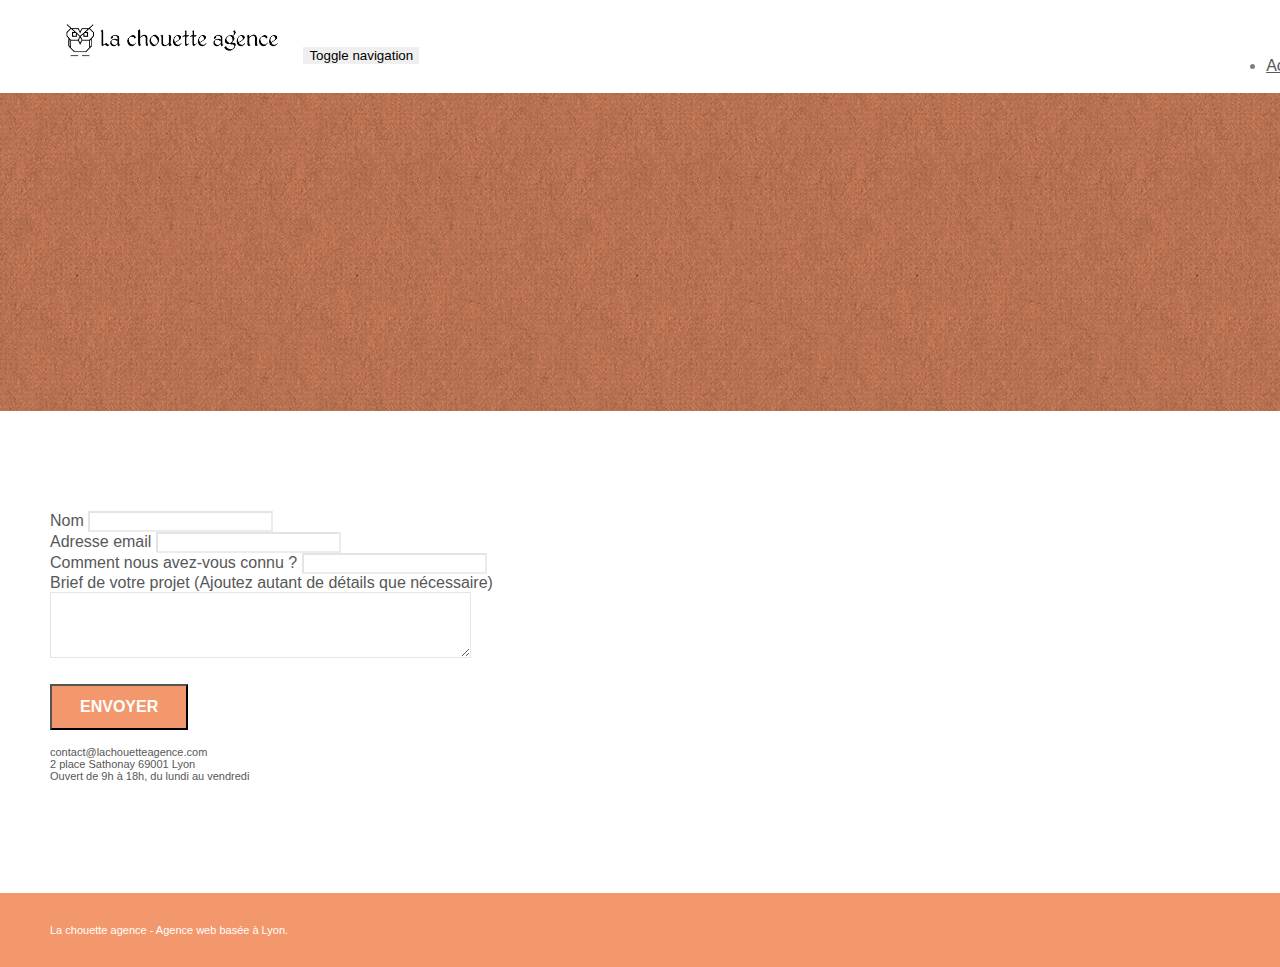
==== page2.html @ fd7446a4 "Initial commit" ====
<!doctype html>
<html lang="Default">
<head>
    <meta charset="utf-8">
    <meta name="keywords" content="">
    <meta name="description" content="">
    <meta name="viewport" content="width=device-width, initial-scale=1.0, viewport-fit=cover">
    <link rel="shortcut icon" type="image/png" href="favicon.jpg">
    
	<link rel="stylesheet" type="text/css" href="./css/bootstrap.min.css">
	<link rel="stylesheet" type="text/css" href="style.css">
	<link rel="stylesheet" type="text/css" href="./css/font-awesome.min.css">
	<link rel="stylesheet" type="text/css" href="./css/et-line.min.css">
	
    
	<script src="./js/jquery-2.1.0.min.js"></script>
	<script src="./js/bootstrap.min.js"></script>
	<script src="./js/blocs.min.js"></script>
	<script src="./js/jqBootstrapValidation.js"></script>
	<script src="./js/formHandler.js"></script>
    <title>page2</title>

    
<!-- Analytics -->
 
<!-- Analytics END -->
    
</head>
<body>
<!-- Principal conteneur -->
<div class="page-container">
    
<!-- bloc-0 -->
<div class="bloc bgc-white l-bloc " id="bloc-0">
	<div class="container bloc-sm">
		<nav class="navbar row">
			<div class="navbar-header">
				<a class="navbar-brand" href="index.html"><img src="img/la-chouette-agence.png" alt="atlanta web design logo" height="40" /></a>
				<button id="nav-toggle" type="button" class="ui-navbar-toggle navbar-toggle" data-toggle="collapse" data-target=".navbar-1">
					<span class="sr-only">Toggle navigation</span><span class="icon-bar"></span><span class="icon-bar"></span><span class="icon-bar"></span>
				</button>
			</div>
			<div class="collapse navbar-collapse navbar-1 special-dropdown-nav">
				<ul class="site-navigation nav navbar-nav">
					<li>
						<a href="index.html">Accueil</a>
					</li>
					<li>
					</li>
					<li>
						<a href="page2.html">page2 &gt;</a>
					</li>
				</ul>
			</div>
		</nav>
	</div>
</div>
<!-- bloc-0 END -->

<!-- bloc-6 -->
<div class="bloc bg-dots-bg bg-repeat bgc-atomic-tangerine d-bloc bloc-bg-texture texture-paper" id="bloc-6">
	<div class="container bloc-lg">
		<div class="row">
			<div class="col-sm-12">
				<h1 class="text-center hero-bloc-text tc-white">
					Parlons web design !
				</h1>
				<p class="text-center mg-lg tc-white tight-width-whitespace">
					Nous sommes ravis que vous souhaitiez collaborer avec notre agence.<br>
					Parlez-nous de votre projet en complétant le formulaire ci-dessous.
				</p>
			</div>
		</div>
	</div>
</div>
<!-- bloc-6 END -->

<!-- bloc-7 -->
<div class="bloc bgc-white l-bloc" id="bloc-7">
	<div class="container bloc-lg">
		<div class="row">
			<div class="col-sm-6">
				<form id="form_1" novalidate success-msg="Your message has been sent." fail-msg="Sorry it seems that our mail server is not responding, Sorry for the inconvenience!">
					<div class="form-group">
						<label>
							Nom
						</label>
						<input id="name" class="form-control" required />
					</div>
					<div class="form-group">
						<label>
							Adresse email
						</label>
						<input id="email" class="form-control" type="email" required />
					</div>
					<div class="form-group">
						<label>
							Comment nous avez-vous connu ?
						</label>
						<input class="form-control" type="email" required id="input_504" />
					</div>
					<div class="form-group">
						<label>
							Brief de votre projet (Ajoutez autant de détails que nécessaire)<br>
						</label><textarea id="message" class="form-control" rows="4" cols="50" required></textarea>
					</div> 
					<button class="bloc-button btn btn-lg btn-block cta-hero btn-atomic-tangerine" type="submit">
						Envoyer
					</button>
				</form>
			</div>
			<div class="col-sm-6">
				<p>
					contact@lachouetteagence.com<br>2 place Sathonay 69001 Lyon<br>Ouvert de 9h à 18h, du lundi au vendredi<br>
				</p>
			</div>
		</div>
	</div>
</div>
<!-- bloc-7 END -->

<!-- ScrollToTop Button -->
<a class="bloc-button btn btn-d scrollToTop" onclick="scrollToTarget('1')"><span class="fa fa-chevron-up"></span></a>
<!-- ScrollToTop Button END-->


<!-- Footer - bloc-8 -->
<div class="bloc bgc-atomic-tangerine d-bloc" id="bloc-8">
	<div class="container bloc-sm">
		<div class="row">
			<div class="col-sm-12">
				<p class="text-center white">
					La chouette agence - Agence web basée à Lyon.<br>
				</p>
				<div class="row row-no-gutters social">
					<div class="col-sm-3">
						<div class="text-center">
							<a class="social" href="index.html"><span class="fa fa-twitter icon-md"></span></a>
						</div>
					</div>
					<div class="col-sm-3">
						<div class="text-center">
							<a class="social" href="index.html"><span class="fa fa-facebook icon-md"></span></a>
						</div>
					</div>
					<div class="col-sm-3">
						<div class="text-center">
							<a class="social" href="index.html"><span class="fa fa-dribbble icon-md"></span></a>
						</div>
					</div>
					<div class="col-sm-3">
						<div class="text-center">
							<a class="social" href="index.html"><span class="fa fa-instagram icon-md"></span></a>
						</div>
					</div>
				</div>
			</div>
		</div>
	</div>
</div>
<!-- Footer - bloc-8 END -->

</div>
<!-- Principal conteneur END -->
    

</body>
</html>
---- style.css ----
body {
    margin: 0;
    padding: 0;
    background: #FFF;
    overflow-x: hidden;
    -webkit-font-smoothing: antialiased;
    -moz-osx-font-smoothing: grayscale;
}

a,
button {
    transition: all .3s ease-in-out;
    outline: none!important;
}

a:hover {
    text-decoration: none;
    cursor: pointer;
}

#page-loading-blocs-notifaction {
    position: fixed;
    top: 0;
    bottom: 0;
    width: 100%;
    z-index: 100000;
    background: #FFFFFF url("img/pageload-spinner.gif") no-repeat center center;
}

.bloc {
    width: 100%;
    clear: both;
    background: 50% 50% no-repeat;
    padding: 0 50px;
    -webkit-background-size: cover;
    -moz-background-size: cover;
    -o-background-size: cover;
    background-size: cover;
    position: relative;
}

.bloc .container {
    padding-left: 0;
    padding-right: 0;
}

.bloc-lg {
    padding: 100px 50px;
}

.bloc-md {
    padding: 50px;
}

.bloc-sm {
    padding: 20px 50px;
}

.bg-center,
.bg-l-edge,
.bg-r-edge,
.bg-t-edge,
.bg-b-edge,
.bg-tl-edge,
.bg-bl-edge,
.bg-tr-edge,
.bg-br-edge,
.bg-repeat {
    -webkit-background-size: auto!important;
    -moz-background-size: auto!important;
    -o-background-size: auto!important;
    background-size: auto!important;
}

.bg-repeat {
    background: repeat;
}

.bg-t-edge {
    background: top no-repeat;
}

.bloc-bg-texture::before {
    content: "";
    background-size: 2px 2px;
    position: absolute;
    top: 0;
    bottom: 0;
    left: 0;
    right: 0;
}

.texture-paper::before {
    background: url("img/texture-paper.png");
    background-size: 280px 280px;
}

.b-parallax {
    background-attachment: fixed;
}

.d-bloc {
    color: rgba(255, 255, 255, .7);
}

.d-bloc button:hover {
    color: rgba(255, 255, 255, .9);
}

.d-bloc .icon-round,
.d-bloc .icon-square,
.d-bloc .icon-rounded,
.d-bloc .icon-semi-rounded-a,
.d-bloc .icon-semi-rounded-b {
    border-color: rgba(255, 255, 255, .9);
}

.d-bloc .divider-h span {
    border-color: rgba(255, 255, 255, .2);
}

.d-bloc .a-btn,
.d-bloc .navbar a,
.d-bloc .navbar-brand,
.d-bloc a .icon-sm,
.d-bloc a .icon-md,
.d-bloc a .icon-lg,
.d-bloc a .icon-xl,
.d-bloc h1 a,
.d-bloc h2 a,
.d-bloc h3 a,
.d-bloc h4 a,
.d-bloc h5 a,
.d-bloc h6 a,
.d-bloc p a {
    color: rgba(255, 255, 255, .6);
}

.d-bloc .a-btn:hover,
.d-bloc .navbar a:hover,
.d-bloc .navbar-brand:hover,
.d-bloc a:hover .icon-sm,
.d-bloc a:hover .icon-md,
.d-bloc a:hover .icon-lg,
.d-bloc a:hover .icon-xl,
.d-bloc h1 a:hover,
.d-bloc h2 a:hover,
.d-bloc h3 a:hover,
.d-bloc h4 a:hover,
.d-bloc h5 a:hover,
.d-bloc h6 a:hover,
.d-bloc p a:hover {
    color: rgba(255, 255, 255, 1);
}

.d-bloc .navbar-toggle .icon-bar {
    background: rgba(255, 255, 255, 1);
}

.d-bloc .btn-wire,
.d-bloc .btn-wire:hover {
    color: rgba(255, 255, 255, 1);
    border-color: rgba(255, 255, 255, 1);
}

.d-bloc .panel {
    color: rgba(0, 0, 0, .5);
}

.d-bloc .panel button:hover {
    color: rgba(0, 0, 0, .7);
}

.d-bloc .panel icon {
    border-color: rgba(0, 0, 0, .7);
}

.d-bloc .panel .divider-h span {
    border-color: rgba(0, 0, 0, .1);
}

.d-bloc .panel .a-btn {
    color: rgba(0, 0, 0, .6);
}

.d-bloc .panel .a-btn:hover {
    color: rgba(0, 0, 0, 1);
}

.d-bloc .panel .btn-wire,
.d-bloc .panel .btn-wire:hover {
    color: rgba(0, 0, 0, .7);
    border-color: rgba(0, 0, 0, .3);
}

.d-bloc .panel,
.l-bloc {
    color: rgba(0, 0, 0, .5);
}

.d-bloc .panel button:hover,
.l-bloc button:hover {
    color: rgba(0, 0, 0, .7);
}

.l-bloc .icon-round,
.l-bloc .icon-square,
.l-bloc .icon-rounded,
.l-bloc .icon-semi-rounded-a,
.l-bloc .icon-semi-rounded-b {
    border-color: rgba(0, 0, 0, .7);
}

.d-bloc .panel .divider-h span,
.l-bloc .divider-h span {
    border-color: rgba(0, 0, 0, .1);
}

.d-bloc .panel .a-btn,
.l-bloc .a-btn,
.l-bloc .navbar a,
.l-bloc .navbar-brand,
.l-bloc a .icon-sm,
.l-bloc a .icon-md,
.l-bloc a .icon-lg,
.l-bloc a .icon-xl,
.l-bloc h1 a,
.l-bloc h2 a,
.l-bloc h3 a,
.l-bloc h4 a,
.l-bloc h5 a,
.l-bloc h6 a,
.l-bloc p a {
    color: rgba(0, 0, 0, .6);
}

.d-bloc .panel .a-btn:hover,
.l-bloc .a-btn:hover,
.l-bloc .navbar a:hover,
.l-bloc .navbar-brand:hover,
.l-bloc a:hover .icon-sm,
.l-bloc a:hover .icon-md,
.l-bloc a:hover .icon-lg,
.l-bloc a:hover .icon-xl,
.l-bloc h1 a:hover,
.l-bloc h2 a:hover,
.l-bloc h3 a:hover,
.l-bloc h4 a:hover,
.l-bloc h5 a:hover,
.l-bloc h6 a:hover,
.l-bloc p a:hover {
    color: rgba(0, 0, 0, 1);
}

.l-bloc .navbar-toggle .icon-bar {
    color: rgba(0, 0, 0, .6);
}

.d-bloc .panel .btn-wire,
.d-bloc .panel .btn-wire:hover,
.l-bloc .btn-wire,
.l-bloc .btn-wire:hover {
    color: rgba(0, 0, 0, .7);
    border-color: rgba(0, 0, 0, .3);
}

.voffset {
    margin-top: 30px;
}

.voffset-lg {
    margin-top: 80px;
}

.row-no-gutters {
    margin-right: 0;
    margin-left: 0;
}

.row.row-no-gutters > [class^="col-"],
.row.row-no-gutters > [class*=" col-"] {
    padding-right: 0;
    padding-left: 0;
}

#bloc-1-hero h1 {
    font-size: 32px;
}

.navbar {
    margin-bottom: 0;
    z-index: 1;
}

.navbar-brand {
    height: auto;
    padding: 3px 15px;
    font-size: 25px;
    font-weight: normal;
    font-weight: 600;
    line-height: 44px;
}

.navbar-brand img {
    max-height: 200px;
    margin: 0 5px 0 0;
    display: inline;
}

.navbar-brand img[src$=svg] {
    min-width: 100px;
}

.nav-center .navbar-brand img {
    margin: 0;
}

.navbar .nav {
    padding-top: 2px;
    margin-right: -16px;
    float: right;
    z-index: 1;
}

.nav > li {
    float: left;
    margin-top: 4px;
    font-size: 16px;
}

.navbar-nav .open .dropdown-menu > li > a {
    text-align: inherit;
}

.nav > li a:hover,
.nav > li a:focus {
    background: transparent;
}

.navbar-toggle {
    margin: 10px 10px 0 0;
    border: 0px;
}

.navbar-toggle:hover {
    background: transparent!important;
}

.navbar-toggle .icon-bar {
    background-color: rgba(0, 0, 0, .5);
    width: 26px;
}

.nav-invert .navbar .nav {
    float: left;
}

.nav-invert .navbar-header,
.nav-invert .navbar-brand {
    float: right;
    position: relative;
    z-index: 2;
}

@media (min-width: 768px) {
    .site-navigation {
        position: absolute;
        top: 50%;
        right: 20px;
        transform: translate(0, -50%);
        -webkit-transform: translateY(-50%);
    }
    .nav > li .dropdown-menu a,
    .nav > li .dropdown-menu a:hover {
        color: #484848;
    }
    .nav-invert .site-navigation {
        left: 0;
        right: 0;
    }
    .nav-center {
        text-align: center;
    }
    .nav-center .navbar-header {
        width: 100%;
    }
    .nav-center .navbar-header,
    .nav-center .navbar-brand,
    .nav-center .nav > li {
        float: none;
        display: inline-block;
    }
    .nav-center .site-navigation {
        position: relative;
        width: 100%;
        right: 0;
        margin-right: 0px;
        margin-top: 20px;
    }
    .nav-center.mini-nav .navbar-toggle {
        float: none;
        margin: 10px auto 0;
    }
}

.nav > li > .dropdown a {
    background: none!important;
    display: block;
    padding: 14px 15px;
}

nav .caret {
    margin: 0 5px;
}

.dropdown-menu .dropdown-menu {
    top: -8px;
    left: 100%;
}

.dropdown-menu .dropmenu-flow-right {
    top: 100%;
    left: 0;
    margin-left: -1px;
    border-top-left-radius: 0;
    border-top-right-radius: 0;
}

.dropdown-menu .dropdown span {
    border: 4px solid black;
    border-top-color: transparent;
    border-right-color: transparent;
    border-bottom-color: transparent;
    margin: 6px -5px 0 0!important;
    float: right;
}

.mg-md {
    margin-top: 10px;
    margin-bottom: 20px;
}

.mg-lg {
    margin-top: 10px;
    margin-bottom: 40px;
}

.btn {
    margin: 0 5px 5px 0;
}

.btn.pull-right {
    margin: 0 0 5px 5px;
}

.btn-d,
.btn-d:hover,
.btn-d:focus {
    color: #FFF;
    background: rgba(0, 0, 0, .3);
}

button {
    outline: none!important;
}

.btn-rd {
    border-radius: 40px;
}

.btn-clean {
    border: 1px solid rgba(0, 0, 0, .08);
    border-bottom-color: rgba(0, 0, 0, .1);
    text-shadow: 0 1px 0 rgba(0, 0, 1, .1);
    box-shadow: 0 1px 3px rgba(0, 0, 1, .25), inset 0 1px 0 0 rgba(255, 255, 255, .15);
}

.icon-md {
    font-size: 30px!important;
}

.icon-lg {
    font-size: 60px!important;
}

.sm-shadow {
    text-shadow: 0 1px 2px rgba(0, 0, 0, .3);
}

.panel-sq,
.panel-sq .panel-heading,
.panel-sq .panel-footer {
    border-radius: 0;
}

.panel-rd {
    border-radius: 30px;
}

.panel-rd .panel-heading {
    border-radius: 29px 29px 0 0;
}

.panel-rd .panel-footer {
    border-radius: 0 0 29px 29px;
}

.form-control {
    border-color: rgba(0, 0, 0, .1);
    box-shadow: none;
}

.scrollToTop {
    width: 40px;
    height: 40px;
    position: fixed;
    bottom: 20px;
    right: 20px;
    opacity: 0;
    z-index: 500;
    transition: all .3s ease-in-out;
}

.scrollToTop span {
    margin-top: 6px;
}

.showScrollTop {
    font-size: 14px;
    opacity: 1;
}

a[data-lightbox] {
    position: relative;
    display: block;
    text-align: center;
}

a[data-lightbox]:hover::before {
    content: "+";
    font-family: "HelveticaNeue-Light", "Helvetica Neue Light", "Helvetica Neue", Helvetica, Arial;
    font-size: 32px;
    width: 50px;
    height: 50px;
    margin-left: -25px;
    border-radius: 50%;
    background: rgba(0, 0, 0, .6);
    color: #FFF;
    font-weight: 100;
    z-index: 1;
    position: absolute;
    top: 50%;
    transform: translateY(-50%);
    -webkit-transform: translateY(-50%);
}

a[data-lightbox]:hover img {
    opacity: 0.6;
    -webkit-animation-fill-mode: none;
    animation-fill-mode: none;
}

#lightbox-modal {
    display: flex;
    align-items: center;
}

#lightbox-modal .modal-dialog {
    width: 90%;
    max-width: 900px;
    margin: 0 auto 0;
}

#lightbox-modal .modal-dialog img {
    max-height: 90vh;
    margin: 0 auto;
}

.lightbox-caption {
    padding: 20px;
    color: #FFF;
    background: rgba(0, 0, 0, .5);
    position: absolute;
    left: 15px;
    right: 15px;
    bottom: 5px;
}

.close-lightbox {
    color: #FFF;
    font-size: 30px;
    position: absolute;
    top: 20px;
    right: 20px;
    z-index: 20;
    background: rgba(0, 0, 0, .5);
    border: none;
    line-height: 30px;
    padding: 0 9px 5px;
    opacity: 0.3;
}

.close-lightbox:hover,
.next-lightbox:hover,
.prev-lightbox:hover {
    opacity: 1.0;
    color: #FFF;
}

.next-lightbox,
.prev-lightbox {
    font-size: 20px;
    color: rgba(255, 255, 255, .9);
    background: rgba(0, 0, 0, .5);
    transition: all .2s ease-in-out;
    position: absolute;
    top: 45%;
    z-index: 1;
    opacity: 0.4;
}

.next-lightbox {
    padding: 6px 8px 1px 13px;
    right: 25px;
}

.prev-lightbox {
    padding: 6px 13px 1px 10px;
    left: 25px;
}

.snapshot-lb .modal-body {
    padding-bottom: 45px;
}

.snapshot-lb .lightbox-caption {
    padding: 0;
    color: rgba(0, 0, 0, .5);
    background: none;
}

h1,
h2,
h3,
h4,
h5,
h6,
p,
label,
.btn,
a {
    font-family: "helvetica";
    font-weight: 400;
    color: #575757!important;
}

.container {
    max-width: 1000px;
}

.hero-bloc-text {
    font-size: 38px;
}

.hero-bloc-text-sub {
    font-size: 36px;
}

.statement-bloc-text {
    line-height: 26px;
    font-style: italic;
    font-size: 20px;
    text-align: center;
    font-weight: lighter;
    max-width: 520px;
    margin: auto auto auto auto;
}

p {
    font-size: 11px;
}

.tight-width-whitespace {
    max-width: 600px;
    margin: auto auto auto auto;
}

.h1 {
    font-size: 20px;
    font-family: "Open Sans";
}

.cta-hero {
    margin-top: 22px;
    color: #FFFFFF!important;
    text-transform: uppercase;
    padding: 12px 28px 12px 28px;
    font-size: 16px;
    font-weight: 700;
}

.social {
    max-width: 400px;
    margin: auto auto auto auto;
}

h2 {
    font-size: 22px;
    line-height: 1.4em;
}

h3 {
    font-size: 15px;
    text-transform: uppercase;
    font-weight: 700;
    color: #333333!important;
}

.med-width-whitespace {
    max-width: 800px;
    margin: auto auto auto auto;
    box-shadow: 0px 0px 0px #000000;
}

h1 {
    color: #333333!important;
}

h4 {
    color: #333333!important;
}

.icons {
    margin-bottom: 14px;
    margin-top: 24px;
}

.white {
    color: #FFFFFF!important;
}

.portfolio-thumb {
    margin-bottom: 24px;
}

.portfolio-row {
    margin-bottom: 44px;
    margin-top: 50px;
}

.avatar {
    box-shadow: 0px 4px 9px rgba(0, 0, 0, 0.3);
}

.black-background {
    background-color: rgba(165, 147, 99, 0.7);
    padding: 40px 40px 40px 40px;
}

.bold-link {
    font-weight: 900;
    text-decoration: underline!important;
}

.bgc-white {
    background-color: #FFFFFF;
}

.bgc-dark-slate-blue {
    background-color: #364577;
}

.bgc-atomic-tangerine {
    background-color: #F3976C;
}

.tc-white {
    color: #F3976C!important;
}

.btn-atomic-tangerine {
    background: #F3976C;
    color: #FFFFFF!important;
}

.btn-atomic-tangerine:hover {
    background: #c27956!important;
    color: #FFFFFF!important;
}

.ltc-white {
    color: #FFFFFF!important;
}

.ltc-white:hover {
    color: #cccccc!important;
}

.ltc-atomic-tangerine {
    color: #F3976C!important;
}

.ltc-atomic-tangerine:hover {
    color: #c27956!important;
}

.icon-dark-slate-blue {
    color: #364577!important;
    border-color: #364577!important;
}

.bg-dots-bg {
    background-image: url("img/dots-bg.png");
}

.bg-lines-h2-bg {
    background-image: url("img/lines-h2-bg.png");
}

.bg-banniere {
    background-image: url("img/la-chouette-agence-banniere.jpg");
}

.bg-presentation {
    background-image: url("img/image-de-presentation.bmp");
}

@media (max-width: 1024px) {
    .bloc {
        padding-left: 20px;
        padding-right: 20px;
    }
    .bloc.full-width-bloc,
    .bloc-tile-2.full-width-bloc .container,
    .bloc-tile-3.full-width-bloc .container,
    .bloc-tile-4.full-width-bloc .container {
        padding-left: 0;
        padding-right: 0;
    }
}

@media (max-width: 992px) and (min-width: 768px) {
    .navbar .nav {
        max-width: 80%
    }
    .nav-center.navbar .nav {
        max-width: 100%
    }
}

@media only screen and (min-device-width: 768px) and (max-device-width: 1024px) and (orientation: landscape) {
    .b-parallax {
        background-attachment: scroll;
    }
}

@media only screen and (min-device-width: 1024px) and (max-device-width: 1366px) and (-webkit-min-device-pixel-ratio: 1.5) {
    .b-parallax {
        background-attachment: scroll;
    }
}

@media (max-width: 991px) {
    .container {
        width: 100%;
    }
    .b-parallax {
        background-attachment: scroll;
    }
    .page-container,
    #hero-bloc {
        overflow-x: hidden;
        position: relative;
    }
    .bloc {
        padding-left: constant(safe-area-inset-left);
        padding-right: constant(safe-area-inset-right);
    }
    .bloc-group,
    .bloc-group .bloc {
        display: block;
        width: 100%;
    }
    .bloc-fill-screen .fill-bloc-top-edge,
    .bloc-fill-screen .fill-bloc-bottom-edge {
        padding: 0 20px;
        padding-left: constant(safe-area-inset-left);
        padding-right: constant(safe-area-inset-right);
    }
}

@media (max-width: 767px) {
    .page-container {
        overflow-x: hidden;
        position: relative;
    }
    h1,
    h2,
    h3,
    h4,
    h5,
    h6,
    p,
    #disqus_thread {
        padding-left: 10px!important;
        padding-right: 10px!important;
    }
    .b-parallax {
        background-attachment: scroll;
    }
    .navbar .nav {
        padding-top: 0;
        border-top: 1px solid rgba(0, 0, 0, .2);
        float: none!important;
    }
    .navbar.row {
        margin-left: 0;
        margin-right: 0;
    }
    .site-navigation {
        position: inherit;
        transform: none;
        -webkit-transform: none;
        -ms-transform: none;
    }
    .nav > li {
        margin-top: 0;
        border-bottom: 1px solid rgba(0, 0, 0, .1);
        background: rgba(0, 0, 0, .05);
        text-align: left;
        padding-left: 15px;
        width: 100%;
    }
    .nav > li:hover {
        background: rgba(0, 0, 0, .08);
    }
    .dropdown .dropdown a .caret {
        float: none;
        margin: 5px 0 0 10px!important;
        border: 4px solid black;
        border-bottom-color: transparent;
        border-right-color: transparent;
        border-left-color: transparent;
    }
    #hero-bloc .navbar .nav {
        background: rgba(0, 0, 0, .8);
    }
    #hero-bloc .navbar .nav a {
        color: rgba(255, 255, 255, .6);
    }
    .hero {
        padding: 50px 0;
    }
    .hero-nav {
        left: -1px;
        right: -1px;
    }
    .navbar-collapse {
        padding: 0;
        overflow-x: hidden;
        -webkit-box-shadow: none;
        box-shadow: none;
    }
    .navbar-brand img {
        max-height: 40px;
        width: auto;
    }
    .nav-invert .navbar-header {
        float: none;
        width: 100%;
    }
    .nav-invert .navbar-toggle {
        float: left;
        margin-left: 10px;
    }
    .bloc {
        padding-left: 0;
        padding-right: 0;
    }
    .bloc-xxl,
    .bloc-xl,
    .bloc-lg {
        padding: 40px 0;
    }
    .bloc-sm,
    .bloc-md {
        padding-left: 0;
        padding-right: 0;
    }
    .bloc-tile-2 .container,
    .bloc-tile-3 .container,
    .bloc-tile-4 .container,
    .bloc-fill-screen .fill-bloc-top-edge,
    .bloc-fill-screen .fill-bloc-bottom-edge {
        padding-left: 0;
        padding-right: 0;
    }
    .a-block {
        padding: 0 10px;
    }
    .btn-dwn {
        display: none;
    }
    .voffset {
        margin-top: 5px;
    }
    .voffset-md {
        margin-top: 20px;
    }
    .voffset-lg {
        margin-top: 30px;
    }
    form {
        padding: 5px;
    }
    .close-lightbox {
        display: inline-block;
    }
    .blocsapp-device-iphone5 {
        background-size: 216px 425px;
        padding-top: 60px;
        width: 216px;
        height: 425px;
    }
    .blocsapp-device-iphone5 img {
        width: 180px;
        height: 320px;
    }
}

@media (max-width: 400px) {
    .bloc {
        padding-left: 0;
        padding-right: 0;
    }
}

@media (max-width: 767px) {
    .bloc-mob-center-text {
        text-align: center;
    }
}
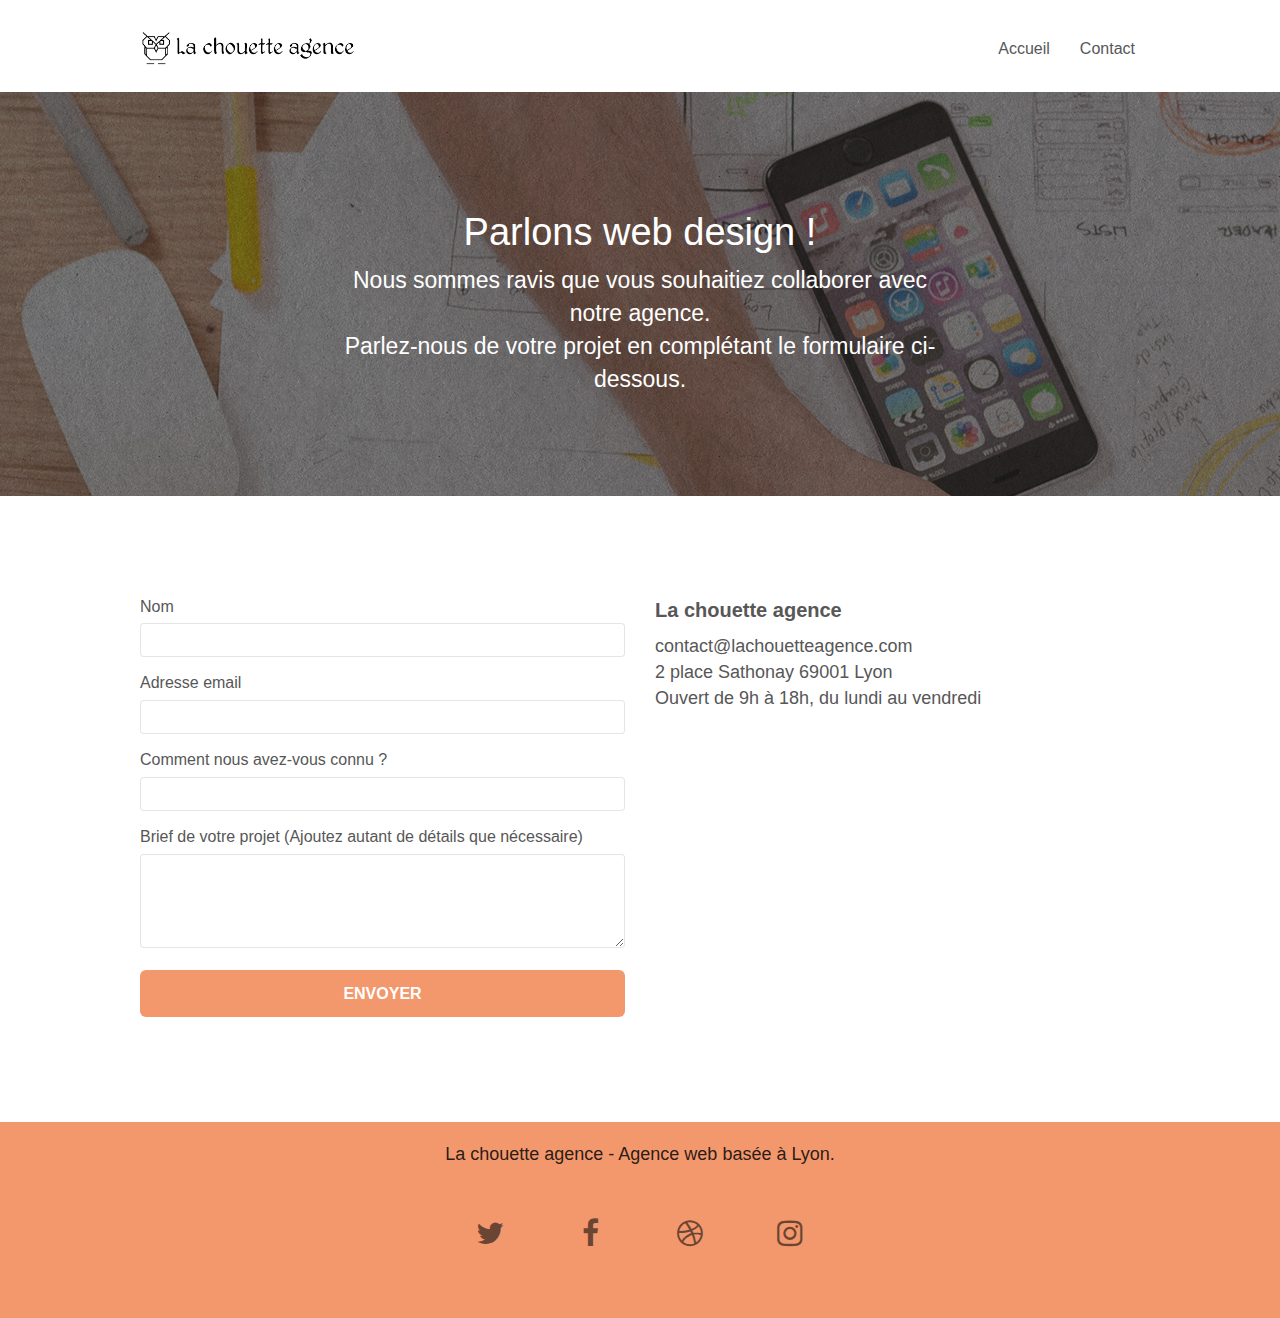
==== commit d10a5120: "modifications SEO et accessibilité" ====
--- a/page2.html
+++ b/page2.html
@@ -2,23 +2,25 @@
 <html lang="Default">
 <head>
     <meta charset="utf-8">
-    <meta name="keywords" content="">
-    <meta name="description" content="">
+    <meta name="description" content="La chouette agence, entreprise de Web design à Lyon, contactez-nous.">
     <meta name="viewport" content="width=device-width, initial-scale=1.0, viewport-fit=cover">
+	<meta name="robots" content="index, follow">
+
     <link rel="shortcut icon" type="image/png" href="favicon.jpg">
     
-	<link rel="stylesheet" type="text/css" href="./css/bootstrap.min.css">
-	<link rel="stylesheet" type="text/css" href="style.css">
-	<link rel="stylesheet" type="text/css" href="./css/font-awesome.min.css">
-	<link rel="stylesheet" type="text/css" href="./css/et-line.min.css">
+	<link rel="stylesheet" type="text/css" href="./css/bootstrap-min.css">
+	<link rel="stylesheet" type="text/css" href="style-min.css">
+	<link rel="stylesheet" type="text/css" href="./css/font-awesome-min.css">
+	<link rel="stylesheet" type="text/css" href="./css/et-line-min.css">
 	
     
-	<script src="./js/jquery-2.1.0.min.js"></script>
-	<script src="./js/bootstrap.min.js"></script>
-	<script src="./js/blocs.min.js"></script>
-	<script src="./js/jqBootstrapValidation.js"></script>
-	<script src="./js/formHandler.js"></script>
-    <title>page2</title>
+	<script src="./js/jquery-2.1.0-min.js"></script>
+	<script src="./js/bootstrap-min.js"></script>
+	<script src="./js/blocs-min.js"></script>
+	<script src="./js/jqBootstrapValidation-min.js"></script>
+	<script src="./js/formHandler-min.js"></script>
+
+    <title>La chouette agence | Contact</title>
 
     
 <!-- Analytics -->
@@ -31,11 +33,12 @@
 <div class="page-container">
     
 <!-- bloc-0 -->
-<div class="bloc bgc-white l-bloc " id="bloc-0">
+<header class="bloc bgc-white l-bloc " id="bloc-0">
 	<div class="container bloc-sm">
+
 		<nav class="navbar row">
 			<div class="navbar-header">
-				<a class="navbar-brand" href="index.html"><img src="img/la-chouette-agence.png" alt="atlanta web design logo" height="40" /></a>
+				<a class="navbar-brand" href="index.html"><img src="img/la-chouette-agence.png" alt="Logo La chouette agence" height="40" /></a>
 				<button id="nav-toggle" type="button" class="ui-navbar-toggle navbar-toggle" data-toggle="collapse" data-target=".navbar-1">
 					<span class="sr-only">Toggle navigation</span><span class="icon-bar"></span><span class="icon-bar"></span><span class="icon-bar"></span>
 				</button>
@@ -48,17 +51,17 @@
 					<li>
 					</li>
 					<li>
-						<a href="page2.html">page2 &gt;</a>
+						<a href="page2.html">Contact</a>
 					</li>
 				</ul>
 			</div>
 		</nav>
 	</div>
-</div>
+</header>
 <!-- bloc-0 END -->
 
 <!-- bloc-6 -->
-<div class="bloc bg-dots-bg bg-repeat bgc-atomic-tangerine d-bloc bloc-bg-texture texture-paper" id="bloc-6">
+<section class="bloc bg-dots-bg bg-repeat bg-banniere bgc-atomic-tangerine d-bloc bloc-bg-texture texture-paper" id="bloc-6">
 	<div class="container bloc-lg">
 		<div class="row">
 			<div class="col-sm-12">
@@ -72,11 +75,11 @@
 			</div>
 		</div>
 	</div>
-</div>
+</section>
 <!-- bloc-6 END -->
 
 <!-- bloc-7 -->
-<div class="bloc bgc-white l-bloc" id="bloc-7">
+<section class="bloc bgc-white l-bloc" id="bloc-7">
 	<div class="container bloc-lg">
 		<div class="row">
 			<div class="col-sm-6">
@@ -110,13 +113,14 @@
 				</form>
 			</div>
 			<div class="col-sm-6">
+				<p class="contact">La chouette agence</p>
 				<p>
 					contact@lachouetteagence.com<br>2 place Sathonay 69001 Lyon<br>Ouvert de 9h à 18h, du lundi au vendredi<br>
 				</p>
 			</div>
 		</div>
 	</div>
-</div>
+</section>
 <!-- bloc-7 END -->
 
 <!-- ScrollToTop Button -->
@@ -125,11 +129,11 @@
 
 
 <!-- Footer - bloc-8 -->
-<div class="bloc bgc-atomic-tangerine d-bloc" id="bloc-8">
+<footer class="bloc bgc-atomic-tangerine d-bloc" id="bloc-8">
 	<div class="container bloc-sm">
 		<div class="row">
 			<div class="col-sm-12">
-				<p class="text-center white">
+				<p class="text-center footer-text">
 					La chouette agence - Agence web basée à Lyon.<br>
 				</p>
 				<div class="row row-no-gutters social">
@@ -157,7 +161,7 @@
 			</div>
 		</div>
 	</div>
-</div>
+</footer>
 <!-- Footer - bloc-8 END -->
 
 </div>
--- a/style-min.css
+++ b/style-min.css
@@ -0,0 +1 @@
+body{margin:0;padding:0;background:#FFF;overflow-x:hidden;-webkit-font-smoothing:antialiased;-moz-osx-font-smoothing:grayscale}a,button{transition:all .3s ease-in-out;outline:none!important}a:hover{text-decoration:none;cursor:pointer}#page-loading-blocs-notifaction{position:fixed;top:0;bottom:0;width:100%;z-index:100000;background:#FFFFFF url("img/pageload-spinner.gif") no-repeat center center}.bloc{width:100%;clear:both;background:50% 50% no-repeat;padding:0 50px;-webkit-background-size:cover;-moz-background-size:cover;-o-background-size:cover;background-size:cover;position:relative}.bloc .container{padding-left:0;padding-right:0}.bloc-lg{padding:100px 50px}.bloc-md{padding:50px}.bloc-sm{padding:20px 50px}.bg-center,.bg-l-edge,.bg-r-edge,.bg-t-edge,.bg-b-edge,.bg-tl-edge,.bg-bl-edge,.bg-tr-edge,.bg-br-edge,.bg-repeat{-webkit-background-size:auto!important;-moz-background-size:auto!important;-o-background-size:auto!important;background-size:auto!important}.bg-repeat{background:repeat}.bg-t-edge{background:top no-repeat}.bloc-bg-texture::before{content:"";background-size:2px 2px;position:absolute;top:0;bottom:0;left:0;right:0}.texture-paper::before{background:url("img/texture-paper.png");background-size:280px 280px}.b-parallax{background-attachment:fixed}.d-bloc{color:rgba(255,255,255,.7)}.d-bloc button:hover{color:rgba(255,255,255,.9)}.d-bloc .icon-round,.d-bloc .icon-square,.d-bloc .icon-rounded,.d-bloc .icon-semi-rounded-a,.d-bloc .icon-semi-rounded-b{border-color:rgba(255,255,255,.9)}.d-bloc .divider-h span{border-color:rgba(255,255,255,.2)}.d-bloc .a-btn,.d-bloc .navbar a,.d-bloc .navbar-brand,.d-bloc a .icon-sm,.d-bloc a .icon-md,.d-bloc a .icon-lg,.d-bloc a .icon-xl,.d-bloc h1 a,.d-bloc h2 a,.d-bloc h3 a,.d-bloc h4 a,.d-bloc h5 a,.d-bloc h6 a,.d-bloc p a{color:rgba(14,13,13,.6)}.d-bloc .a-btn:hover,.d-bloc .navbar a:hover,.d-bloc .navbar-brand:hover,.d-bloc a:hover .icon-sm,.d-bloc a:hover .icon-md,.d-bloc a:hover .icon-lg,.d-bloc a:hover .icon-xl,.d-bloc h1 a:hover,.d-bloc h2 a:hover,.d-bloc h3 a:hover,.d-bloc h4 a:hover,.d-bloc h5 a:hover,.d-bloc h6 a:hover,.d-bloc p a:hover{color:rgba(255,255,255,1)}.d-bloc .navbar-toggle .icon-bar{background:rgba(255,255,255,1)}.d-bloc .btn-wire,.d-bloc .btn-wire:hover{color:rgba(255,255,255,1);border-color:rgba(255,255,255,1)}.d-bloc .panel{color:rgba(0,0,0,.5)}.d-bloc .panel button:hover{color:rgba(0,0,0,.7)}.d-bloc .panel icon{border-color:rgba(0,0,0,.7)}.d-bloc .panel .divider-h span{border-color:rgba(0,0,0,.1)}.d-bloc .panel .a-btn{color:rgba(0,0,0,.6)}.d-bloc .panel .a-btn:hover{color:rgba(0,0,0,1)}.d-bloc .panel .btn-wire,.d-bloc .panel .btn-wire:hover{color:rgba(0,0,0,.7);border-color:rgba(0,0,0,.3)}.d-bloc .panel,.l-bloc{color:rgba(0,0,0,.5)}.d-bloc .panel button:hover,.l-bloc button:hover{color:rgba(0,0,0,.7)}.l-bloc .icon-round,.l-bloc .icon-square,.l-bloc .icon-rounded,.l-bloc .icon-semi-rounded-a,.l-bloc .icon-semi-rounded-b{border-color:rgba(0,0,0,.7)}.d-bloc .panel .divider-h span,.l-bloc .divider-h span{border-color:rgba(0,0,0,.1)}.d-bloc .panel .a-btn,.l-bloc .a-btn,.l-bloc .navbar a,.l-bloc .navbar-brand,.l-bloc a .icon-sm,.l-bloc a .icon-md,.l-bloc a .icon-lg,.l-bloc a .icon-xl,.l-bloc h1 a,.l-bloc h2 a,.l-bloc h3 a,.l-bloc h4 a,.l-bloc h5 a,.l-bloc h6 a,.l-bloc p a{color:rgba(0,0,0,.6)}.d-bloc .panel .a-btn:hover,.l-bloc .a-btn:hover,.l-bloc .navbar a:hover,.l-bloc .navbar-brand:hover,.l-bloc a:hover .icon-sm,.l-bloc a:hover .icon-md,.l-bloc a:hover .icon-lg,.l-bloc a:hover .icon-xl,.l-bloc h1 a:hover,.l-bloc h2 a:hover,.l-bloc h3 a:hover,.l-bloc h4 a:hover,.l-bloc h5 a:hover,.l-bloc h6 a:hover,.l-bloc p a:hover{color:rgba(0,0,0,1)}.l-bloc .navbar-toggle .icon-bar{color:rgba(0,0,0,.6)}.d-bloc .panel .btn-wire,.d-bloc .panel .btn-wire:hover,.l-bloc .btn-wire,.l-bloc .btn-wire:hover{color:rgba(0,0,0,.7);border-color:rgba(0,0,0,.3)}.voffset{margin-top:30px}.voffset-lg{margin-top:80px}.row-no-gutters{margin-right:0;margin-left:0}.row.row-no-gutters>[class^="col-"],.row.row-no-gutters>[class*=" col-"]{padding-right:0;padding-left:0}#bloc-1-hero h1{font-size:32px}.navbar{margin-bottom:0;z-index:1}.navbar-brand{height:auto;padding:3px 15px;font-size:25px;font-weight:normal;font-weight:600;line-height:44px}.navbar-brand img{max-height:200px;margin:0 5px 0 0;display:inline}.navbar-brand img[src$=svg]{min-width:100px}.nav-center .navbar-brand img{margin:0}.navbar .nav{padding-top:2px;margin-right:-16px;float:right;z-index:1}.nav>li{float:left;margin-top:4px;font-size:16px}.navbar-nav .open .dropdown-menu>li>a{text-align:inherit}.nav>li a:hover,.nav>li a:focus{background:transparent}.navbar-toggle{margin:10px 10px 0 0;border:0}.navbar-toggle:hover{background:transparent!important}.navbar-toggle .icon-bar{background-color:rgba(0,0,0,.5);width:26px}.nav-invert .navbar .nav{float:left}.nav-invert .navbar-header,.nav-invert .navbar-brand{float:right;position:relative;z-index:2}@media (min-width:768px){.site-navigation{position:absolute;top:50%;right:20px;transform:translate(0,-50%);-webkit-transform:translateY(-50%)}.nav>li .dropdown-menu a,.nav>li .dropdown-menu a:hover{color:#484848}.nav-invert .site-navigation{left:0;right:0}.nav-center{text-align:center}.nav-center .navbar-header{width:100%}.nav-center .navbar-header,.nav-center .navbar-brand,.nav-center .nav>li{float:none;display:inline-block}.nav-center .site-navigation{position:relative;width:100%;right:0;margin-right:0;margin-top:20px}.nav-center.mini-nav .navbar-toggle{float:none;margin:10px auto 0}}.nav>li>.dropdown a{background:none!important;display:block;padding:14px 15px}nav .caret{margin:0 5px}.dropdown-menu .dropdown-menu{top:-8px;left:100%}.dropdown-menu .dropmenu-flow-right{top:100%;left:0;margin-left:-1px;border-top-left-radius:0;border-top-right-radius:0}.dropdown-menu .dropdown span{border:4px solid black;border-top-color:transparent;border-right-color:transparent;border-bottom-color:transparent;margin:6px -5px 0 0!important;float:right}.mg-md{margin-top:10px;margin-bottom:20px;font-weight:bold}.mg-lg{margin-top:10px;margin-bottom:40px;font-size:23px}.btn{margin:0 5px 5px 0}.btn.pull-right{margin:0 0 5px 5px}.btn-d,.btn-d:hover,.btn-d:focus{color:#FFF;background:rgba(0,0,0,.3)}button{outline:none!important}.btn-rd{border-radius:40px}.btn-clean{border:1px solid rgba(0,0,0,.08);border-bottom-color:rgba(0,0,0,.1);text-shadow:0 1px 0 rgba(0,0,1,.1);box-shadow:0 1px 3px rgba(0,0,1,.25),inset 0 1px 0 0 rgba(255,255,255,.15)}.icon-md{font-size:30px!important}.icon-lg{font-size:60px!important}.sm-shadow{text-shadow:0 1px 2px rgba(0,0,0,.3)}.panel-sq,.panel-sq .panel-heading,.panel-sq .panel-footer{border-radius:0}.panel-rd{border-radius:30px}.panel-rd .panel-heading{border-radius:29px 29px 0 0}.panel-rd .panel-footer{border-radius:0 0 29px 29px}.form-control{border-color:rgba(0,0,0,.1);box-shadow:none}.scrollToTop{width:40px;height:40px;position:fixed;bottom:20px;right:20px;opacity:0;z-index:500;transition:all .3s ease-in-out}.scrollToTop span{margin-top:6px}.showScrollTop{font-size:14px;opacity:1}a[data-lightbox]{position:relative;display:block;text-align:center}a[data-lightbox]:hover::before{content:"+";font-family:"HelveticaNeue-Light","Helvetica Neue Light","Helvetica Neue",Helvetica,Arial;font-size:32px;width:50px;height:50px;margin-left:-25px;border-radius:50%;background:rgba(0,0,0,.6);color:#FFF;font-weight:100;z-index:1;position:absolute;top:50%;transform:translateY(-50%);-webkit-transform:translateY(-50%)}a[data-lightbox]:hover img{opacity:.6;-webkit-animation-fill-mode:none;animation-fill-mode:none}#lightbox-modal{display:flex;align-items:center}#lightbox-modal .modal-dialog{width:90%;max-width:900px;margin:0 auto 0}#lightbox-modal .modal-dialog img{max-height:90vh;margin:0 auto}.lightbox-caption{padding:20px;color:#FFF;background:rgba(0,0,0,.5);position:absolute;left:15px;right:15px;bottom:5px}.close-lightbox{color:#FFF;font-size:30px;position:absolute;top:20px;right:20px;z-index:20;background:rgba(0,0,0,.5);border:none;line-height:30px;padding:0 9px 5px;opacity:.3}.close-lightbox:hover,.next-lightbox:hover,.prev-lightbox:hover{opacity:1.0;color:#FFF}.next-lightbox,.prev-lightbox{font-size:20px;color:rgba(255,255,255,.9);background:rgba(0,0,0,.5);transition:all .2s ease-in-out;position:absolute;top:45%;z-index:1;opacity:.4}.next-lightbox{padding:6px 8px 1px 13px;right:25px}.prev-lightbox{padding:6px 13px 1px 10px;left:25px}.snapshot-lb .modal-body{padding-bottom:45px}.snapshot-lb .lightbox-caption{padding:0;color:rgba(0,0,0,.5);background:none}h1,h2,h3,h4,h5,h6,p,label,.btn,a{font-family:"helvetica";font-weight:400;color:#575757!important;font-size:16px}.container{max-width:1000px}.hero-bloc-text{font-size:38px}.hero-bloc-text-sub{font-size:36px}.statement-bloc-text{line-height:26px;font-style:italic;font-size:20px;text-align:center;font-weight:lighter;max-width:520px;margin:auto auto auto auto}p{font-size:18px;font-weight:500}.contact{font-size:20px;font-weight:bold}.tight-width-whitespace{max-width:600px;margin:auto auto auto auto}.h1{font-size:20px;font-family:"Open Sans"}.cta-hero{margin-top:22px;color:#FFFFFF!important;text-transform:uppercase;padding:12px 28px 12px 28px;font-size:16px;font-weight:700}.social{max-width:400px;margin:25px auto 25px auto;display:flex;justify-content:space-around}h2{font-size:22px;line-height:1.4em;position:relative}h3{font-size:15px;text-transform:uppercase;font-weight:700;color:#333333!important}.med-width-whitespace{max-width:800px;margin:auto auto auto auto;box-shadow:0 0 0 #000000}h1{color:#333333!important}h4{color:#333333!important}.icons{margin-bottom:14px;margin-top:24px}.white{color:#FFFFFF!important}.footer-text{color:rgba(14,13,13,.9)!important}.portfolio-thumb{margin-bottom:24px}.portfolio-row{margin-bottom:44px;margin-top:50px}.avatar{box-shadow:0 4px 9px rgba(0,0,0,.3)}.black-background{background-color:rgba(110,100,80,.8);padding:40px 40px 40px 40px}.bold-link{font-weight:900;text-decoration:underline!important}.bgc-white{background-color:#FFFFFF}.bgc-dark-slate-blue{background-color:#364577}.bgc-atomic-tangerine{background-color:#F3976C}.tc-white{color:#FFFFFF!important}.btn-atomic-tangerine{background:#F3976C;color:#FFFFFF!important}.btn-atomic-tangerine:hover{background:#c27956!important;color:#FFFFFF!important}.ltc-white{color:#FFFFFF!important}.ltc-white:hover{color:#cccccc!important}.ltc-atomic-tangerine{color:#F3976C!important}.ltc-atomic-tangerine:hover{color:#c27956!important}.icon-dark-slate-blue{color:#364577!important;border-color:#364577!important}.bg-dots-bg{background-image:url("img/dots-bg.png")}.bg-lines-h2-bg{background-image:url("img/lines-h2-bg.png")}.bg-banniere{background-image:url("img/la-chouette-agence-banniere.jpg")}.bg-presentation{background-image:url("img/image-de-presentation.jpg")}@media (max-width:1024px){.bloc{padding-left:20px;padding-right:20px}.bloc.full-width-bloc,.bloc-tile-2.full-width-bloc .container,.bloc-tile-3.full-width-bloc .container,.bloc-tile-4.full-width-bloc .container{padding-left:0;padding-right:0}}@media (max-width:992px) and (min-width:768px){.navbar .nav{max-width:80%}.nav-center.navbar .nav{max-width:100%}}@media only screen and (min-device-width:768px) and (max-device-width:1024px) and (orientation:landscape){.b-parallax{background-attachment:scroll}}@media only screen and (min-device-width:1024px) and (max-device-width:1366px) and (-webkit-min-device-pixel-ratio:1.5){.b-parallax{background-attachment:scroll}}@media (max-width:991px){.container{width:100%}.b-parallax{background-attachment:scroll}.page-container,#hero-bloc{overflow-x:hidden;position:relative}.bloc{padding-left:constant(safe-area-inset-left);padding-right:constant(safe-area-inset-right)}.bloc-group,.bloc-group .bloc{display:block;width:100%}.bloc-fill-screen .fill-bloc-top-edge,.bloc-fill-screen .fill-bloc-bottom-edge{padding:0 20px;padding-left:constant(safe-area-inset-left);padding-right:constant(safe-area-inset-right)}}@media (max-width:767px){.page-container{overflow-x:hidden;position:relative}h1,h2,h3,h4,h5,h6,p,#disqus_thread{padding-left:10px!important;padding-right:10px!important}.b-parallax{background-attachment:scroll}.navbar .nav{padding-top:0;border-top:1px solid rgba(0,0,0,.2);float:none!important}.navbar.row{margin-left:0;margin-right:0}.site-navigation{position:inherit;transform:none;-webkit-transform:none;-ms-transform:none}.nav>li{margin-top:0;border-bottom:1px solid rgba(0,0,0,.1);background:rgba(0,0,0,.05);text-align:left;padding-left:15px;width:100%}.nav>li:hover{background:rgba(0,0,0,.08)}.dropdown .dropdown a .caret{float:none;margin:5px 0 0 10px!important;border:4px solid black;border-bottom-color:transparent;border-right-color:transparent;border-left-color:transparent}#hero-bloc .navbar .nav{background:rgba(0,0,0,.8)}#hero-bloc .navbar .nav a{color:rgba(255,255,255,.6)}.hero{padding:50px 0}.hero-nav{left:-1px;right:-1px}.navbar-collapse{padding:0;overflow-x:hidden;-webkit-box-shadow:none;box-shadow:none}.navbar-brand img{max-height:40px;width:auto}.nav-invert .navbar-header{float:none;width:100%}.nav-invert .navbar-toggle{float:left;margin-left:10px}.bloc{padding-left:0;padding-right:0}.bloc-xxl,.bloc-xl,.bloc-lg{padding:40px 0}.bloc-sm,.bloc-md{padding-left:0;padding-right:0}.bloc-tile-2 .container,.bloc-tile-3 .container,.bloc-tile-4 .container,.bloc-fill-screen .fill-bloc-top-edge,.bloc-fill-screen .fill-bloc-bottom-edge{padding-left:0;padding-right:0}.a-block{padding:0 10px}.btn-dwn{display:none}.voffset{margin-top:5px}.voffset-md{margin-top:20px}.voffset-lg{margin-top:30px}form{padding:5px}.close-lightbox{display:inline-block}.blocsapp-device-iphone5{background-size:216px 425px;padding-top:60px;width:216px;height:425px}.blocsapp-device-iphone5 img{width:180px;height:320px}}@media (max-width:400px){.bloc{padding-left:0;padding-right:0}}@media (max-width:767px){.bloc-mob-center-text{text-align:center}}--- a/css/et-line-min.css
+++ b/css/et-line-min.css
@@ -0,0 +1 @@
+@font-face{font-family:et-line;src:url(../fonts/et-line.eot);src:url(../fonts/et-line.eot?#iefix) format('embedded-opentype'),url(../fonts/et-line.woff) format('woff'),url(../fonts/et-line.ttf) format('truetype'),url(../fonts/et-line.svg#et-line) format('svg');font-weight:400;font-style:normal}.et-icon-adjustments,.et-icon-alarmclock,.et-icon-anchor,.et-icon-aperture,.et-icon-attachment,.et-icon-bargraph,.et-icon-basket,.et-icon-beaker,.et-icon-bike,.et-icon-book-open,.et-icon-briefcase,.et-icon-browser,.et-icon-calendar,.et-icon-camera,.et-icon-caution,.et-icon-chat,.et-icon-circle-compass,.et-icon-clipboard,.et-icon-clock,.et-icon-cloud,.et-icon-compass,.et-icon-desktop,.et-icon-dial,.et-icon-document,.et-icon-documents,.et-icon-download,.et-icon-dribbble,.et-icon-edit,.et-icon-envelope,.et-icon-expand,.et-icon-facebook,.et-icon-flag,.et-icon-focus,.et-icon-gears,.et-icon-genius,.et-icon-gift,.et-icon-global,.et-icon-globe,.et-icon-googleplus,.et-icon-grid,.et-icon-happy,.et-icon-hazardous,.et-icon-heart,.et-icon-hotairballoon,.et-icon-hourglass,.et-icon-key,.et-icon-laptop,.et-icon-layers,.et-icon-lifesaver,.et-icon-lightbulb,.et-icon-linegraph,.et-icon-linkedin,.et-icon-lock,.et-icon-magnifying-glass,.et-icon-map,.et-icon-map-pin,.et-icon-megaphone,.et-icon-mic,.et-icon-mobile,.et-icon-newspaper,.et-icon-notebook,.et-icon-paintbrush,.et-icon-paperclip,.et-icon-pencil,.et-icon-phone,.et-icon-picture,.et-icon-pictures,.et-icon-piechart,.et-icon-presentation,.et-icon-pricetags,.et-icon-printer,.et-icon-profile-female,.et-icon-profile-male,.et-icon-puzzle,.et-icon-quote,.et-icon-recycle,.et-icon-refresh,.et-icon-ribbon,.et-icon-rss,.et-icon-sad,.et-icon-scissors,.et-icon-scope,.et-icon-search,.et-icon-shield,.et-icon-speedometer,.et-icon-strategy,.et-icon-streetsign,.et-icon-tablet,.et-icon-target,.et-icon-telescope,.et-icon-toolbox,.et-icon-tools,.et-icon-tools-2,.et-icon-trophy,.et-icon-tumblr,.et-icon-twitter,.et-icon-upload,.et-icon-video,.et-icon-wallet,.et-icon-wine{font-family:et-line;speak:none;font-style:normal;font-weight:400;font-variant:normal;text-transform:none;line-height:1;-webkit-font-smoothing:antialiased;-moz-osx-font-smoothing:grayscale;display:inline-block}.et-icon-mobile:before{content:"\e000"}.et-icon-laptop:before{content:"\e001"}.et-icon-desktop:before{content:"\e002"}.et-icon-tablet:before{content:"\e003"}.et-icon-phone:before{content:"\e004"}.et-icon-document:before{content:"\e005"}.et-icon-documents:before{content:"\e006"}.et-icon-search:before{content:"\e007"}.et-icon-clipboard:before{content:"\e008"}.et-icon-newspaper:before{content:"\e009"}.et-icon-notebook:before{content:"\e00a"}.et-icon-book-open:before{content:"\e00b"}.et-icon-browser:before{content:"\e00c"}.et-icon-calendar:before{content:"\e00d"}.et-icon-presentation:before{content:"\e00e"}.et-icon-picture:before{content:"\e00f"}.et-icon-pictures:before{content:"\e010"}.et-icon-video:before{content:"\e011"}.et-icon-camera:before{content:"\e012"}.et-icon-printer:before{content:"\e013"}.et-icon-toolbox:before{content:"\e014"}.et-icon-briefcase:before{content:"\e015"}.et-icon-wallet:before{content:"\e016"}.et-icon-gift:before{content:"\e017"}.et-icon-bargraph:before{content:"\e018"}.et-icon-grid:before{content:"\e019"}.et-icon-expand:before{content:"\e01a"}.et-icon-focus:before{content:"\e01b"}.et-icon-edit:before{content:"\e01c"}.et-icon-adjustments:before{content:"\e01d"}.et-icon-ribbon:before{content:"\e01e"}.et-icon-hourglass:before{content:"\e01f"}.et-icon-lock:before{content:"\e020"}.et-icon-megaphone:before{content:"\e021"}.et-icon-shield:before{content:"\e022"}.et-icon-trophy:before{content:"\e023"}.et-icon-flag:before{content:"\e024"}.et-icon-map:before{content:"\e025"}.et-icon-puzzle:before{content:"\e026"}.et-icon-basket:before{content:"\e027"}.et-icon-envelope:before{content:"\e028"}.et-icon-streetsign:before{content:"\e029"}.et-icon-telescope:before{content:"\e02a"}.et-icon-gears:before{content:"\e02b"}.et-icon-key:before{content:"\e02c"}.et-icon-paperclip:before{content:"\e02d"}.et-icon-attachment:before{content:"\e02e"}.et-icon-pricetags:before{content:"\e02f"}.et-icon-lightbulb:before{content:"\e030"}.et-icon-layers:before{content:"\e031"}.et-icon-pencil:before{content:"\e032"}.et-icon-tools:before{content:"\e033"}.et-icon-tools-2:before{content:"\e034"}.et-icon-scissors:before{content:"\e035"}.et-icon-paintbrush:before{content:"\e036"}.et-icon-magnifying-glass:before{content:"\e037"}.et-icon-circle-compass:before{content:"\e038"}.et-icon-linegraph:before{content:"\e039"}.et-icon-mic:before{content:"\e03a"}.et-icon-strategy:before{content:"\e03b"}.et-icon-beaker:before{content:"\e03c"}.et-icon-caution:before{content:"\e03d"}.et-icon-recycle:before{content:"\e03e"}.et-icon-anchor:before{content:"\e03f"}.et-icon-profile-male:before{content:"\e040"}.et-icon-profile-female:before{content:"\e041"}.et-icon-bike:before{content:"\e042"}.et-icon-wine:before{content:"\e043"}.et-icon-hotairballoon:before{content:"\e044"}.et-icon-globe:before{content:"\e045"}.et-icon-genius:before{content:"\e046"}.et-icon-map-pin:before{content:"\e047"}.et-icon-dial:before{content:"\e048"}.et-icon-chat:before{content:"\e049"}.et-icon-heart:before{content:"\e04a"}.et-icon-cloud:before{content:"\e04b"}.et-icon-upload:before{content:"\e04c"}.et-icon-download:before{content:"\e04d"}.et-icon-target:before{content:"\e04e"}.et-icon-hazardous:before{content:"\e04f"}.et-icon-piechart:before{content:"\e050"}.et-icon-speedometer:before{content:"\e051"}.et-icon-global:before{content:"\e052"}.et-icon-compass:before{content:"\e053"}.et-icon-lifesaver:before{content:"\e054"}.et-icon-clock:before{content:"\e055"}.et-icon-aperture:before{content:"\e056"}.et-icon-quote:before{content:"\e057"}.et-icon-scope:before{content:"\e058"}.et-icon-alarmclock:before{content:"\e059"}.et-icon-refresh:before{content:"\e05a"}.et-icon-happy:before{content:"\e05b"}.et-icon-sad:before{content:"\e05c"}.et-icon-facebook:before{content:"\e05d"}.et-icon-twitter:before{content:"\e05e"}.et-icon-googleplus:before{content:"\e05f"}.et-icon-rss:before{content:"\e060"}.et-icon-tumblr:before{content:"\e061"}.et-icon-linkedin:before{content:"\e062"}.et-icon-dribbble:before{content:"\e063"}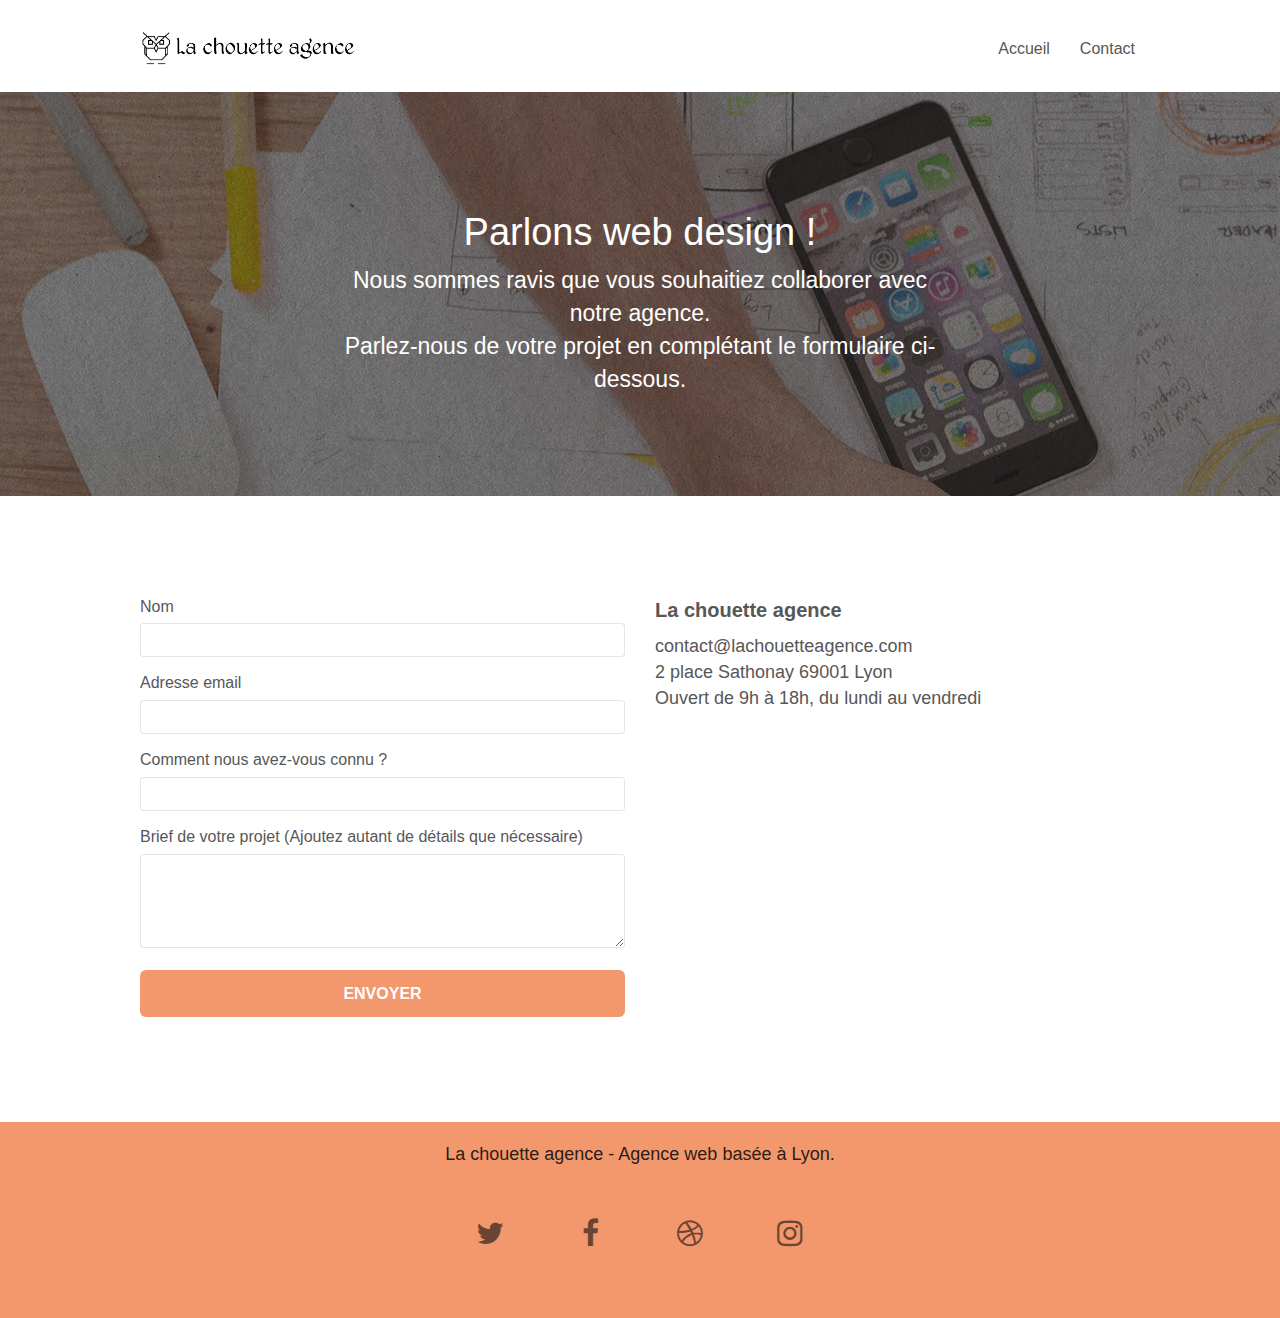
==== commit cda6a752: "Mise en place Style CSS dans dossier, modification lien img, suppression favicon." ====
--- a/page2.html
+++ b/page2.html
@@ -6,10 +6,10 @@
     <meta name="viewport" content="width=device-width, initial-scale=1.0, viewport-fit=cover">
 	<meta name="robots" content="index, follow">
 
-    <link rel="shortcut icon" type="image/png" href="favicon.jpg">
+    <link rel="shortcut icon" type="image/ico" href="favicon.ico">
     
 	<link rel="stylesheet" type="text/css" href="./css/bootstrap-min.css">
-	<link rel="stylesheet" type="text/css" href="style-min.css">
+	<link rel="stylesheet" type="text/css" href="./css/style-min.css">
 	<link rel="stylesheet" type="text/css" href="./css/font-awesome-min.css">
 	<link rel="stylesheet" type="text/css" href="./css/et-line-min.css">
 	
@@ -24,7 +24,14 @@
 
     
 <!-- Analytics -->
- 
+<script async src="https://www.googletagmanager.com/gtag/js?id=G-2T1GEJXBQN"></script>
+<script>
+  window.dataLayer = window.dataLayer || [];
+  function gtag(){dataLayer.push(arguments);}
+  gtag('js', new Date());
+
+  gtag('config', 'G-2T1GEJXBQN');
+  </script>
 <!-- Analytics END -->
     
 </head>
--- a/css/style-min.css
+++ b/css/style-min.css
@@ -0,0 +1 @@
+body{margin:0;padding:0;background:#FFF;overflow-x:hidden;-webkit-font-smoothing:antialiased;-moz-osx-font-smoothing:grayscale}a,button{transition:all .3s ease-in-out;outline:none!important}a:hover{text-decoration:none;cursor:pointer}#page-loading-blocs-notifaction{position:fixed;top:0;bottom:0;width:100%;z-index:100000;background:#FFFFFF url("../img/pageload-spinner.gif") no-repeat center center}.bloc{width:100%;clear:both;background:50% 50% no-repeat;padding:0 50px;-webkit-background-size:cover;-moz-background-size:cover;-o-background-size:cover;background-size:cover;position:relative}.bloc .container{padding-left:0;padding-right:0}.bloc-lg{padding:100px 50px}.bloc-md{padding:50px}.bloc-sm{padding:20px 50px}.bg-center,.bg-l-edge,.bg-r-edge,.bg-t-edge,.bg-b-edge,.bg-tl-edge,.bg-bl-edge,.bg-tr-edge,.bg-br-edge,.bg-repeat{-webkit-background-size:auto!important;-moz-background-size:auto!important;-o-background-size:auto!important;background-size:auto!important}.bg-repeat{background:repeat}.bg-t-edge{background:top no-repeat}.bloc-bg-texture::before{content:"";background-size:2px 2px;position:absolute;top:0;bottom:0;left:0;right:0}.texture-paper::before{background:url("../img/texture-paper.png");background-size:280px 280px}.b-parallax{background-attachment:fixed}.d-bloc{color:rgba(255,255,255,.7)}.d-bloc button:hover{color:rgba(255,255,255,.9)}.d-bloc .icon-round,.d-bloc .icon-square,.d-bloc .icon-rounded,.d-bloc .icon-semi-rounded-a,.d-bloc .icon-semi-rounded-b{border-color:rgba(255,255,255,.9)}.d-bloc .divider-h span{border-color:rgba(255,255,255,.2)}.d-bloc .a-btn,.d-bloc .navbar a,.d-bloc .navbar-brand,.d-bloc a .icon-sm,.d-bloc a .icon-md,.d-bloc a .icon-lg,.d-bloc a .icon-xl,.d-bloc h1 a,.d-bloc h2 a,.d-bloc h3 a,.d-bloc h4 a,.d-bloc h5 a,.d-bloc h6 a,.d-bloc p a{color:rgba(14,13,13,.6)}.d-bloc .a-btn:hover,.d-bloc .navbar a:hover,.d-bloc .navbar-brand:hover,.d-bloc a:hover .icon-sm,.d-bloc a:hover .icon-md,.d-bloc a:hover .icon-lg,.d-bloc a:hover .icon-xl,.d-bloc h1 a:hover,.d-bloc h2 a:hover,.d-bloc h3 a:hover,.d-bloc h4 a:hover,.d-bloc h5 a:hover,.d-bloc h6 a:hover,.d-bloc p a:hover{color:rgba(255,255,255,1)}.d-bloc .navbar-toggle .icon-bar{background:rgba(255,255,255,1)}.d-bloc .btn-wire,.d-bloc .btn-wire:hover{color:rgba(255,255,255,1);border-color:rgba(255,255,255,1)}.d-bloc .panel{color:rgba(0,0,0,.5)}.d-bloc .panel button:hover{color:rgba(0,0,0,.7)}.d-bloc .panel icon{border-color:rgba(0,0,0,.7)}.d-bloc .panel .divider-h span{border-color:rgba(0,0,0,.1)}.d-bloc .panel .a-btn{color:rgba(0,0,0,.6)}.d-bloc .panel .a-btn:hover{color:rgba(0,0,0,1)}.d-bloc .panel .btn-wire,.d-bloc .panel .btn-wire:hover{color:rgba(0,0,0,.7);border-color:rgba(0,0,0,.3)}.d-bloc .panel,.l-bloc{color:rgba(0,0,0,.5)}.d-bloc .panel button:hover,.l-bloc button:hover{color:rgba(0,0,0,.7)}.l-bloc .icon-round,.l-bloc .icon-square,.l-bloc .icon-rounded,.l-bloc .icon-semi-rounded-a,.l-bloc .icon-semi-rounded-b{border-color:rgba(0,0,0,.7)}.d-bloc .panel .divider-h span,.l-bloc .divider-h span{border-color:rgba(0,0,0,.1)}.d-bloc .panel .a-btn,.l-bloc .a-btn,.l-bloc .navbar a,.l-bloc .navbar-brand,.l-bloc a .icon-sm,.l-bloc a .icon-md,.l-bloc a .icon-lg,.l-bloc a .icon-xl,.l-bloc h1 a,.l-bloc h2 a,.l-bloc h3 a,.l-bloc h4 a,.l-bloc h5 a,.l-bloc h6 a,.l-bloc p a{color:rgba(0,0,0,.6)}.d-bloc .panel .a-btn:hover,.l-bloc .a-btn:hover,.l-bloc .navbar a:hover,.l-bloc .navbar-brand:hover,.l-bloc a:hover .icon-sm,.l-bloc a:hover .icon-md,.l-bloc a:hover .icon-lg,.l-bloc a:hover .icon-xl,.l-bloc h1 a:hover,.l-bloc h2 a:hover,.l-bloc h3 a:hover,.l-bloc h4 a:hover,.l-bloc h5 a:hover,.l-bloc h6 a:hover,.l-bloc p a:hover{color:rgba(0,0,0,1)}.l-bloc .navbar-toggle .icon-bar{color:rgba(0,0,0,.6)}.d-bloc .panel .btn-wire,.d-bloc .panel .btn-wire:hover,.l-bloc .btn-wire,.l-bloc .btn-wire:hover{color:rgba(0,0,0,.7);border-color:rgba(0,0,0,.3)}.voffset{margin-top:30px}.voffset-lg{margin-top:80px}.row-no-gutters{margin-right:0;margin-left:0}.row.row-no-gutters>[class^="col-"],.row.row-no-gutters>[class*=" col-"]{padding-right:0;padding-left:0}#bloc-1-hero h1{font-size:32px}.navbar{margin-bottom:0;z-index:1}.navbar-brand{height:auto;padding:3px 15px;font-size:25px;font-weight:normal;font-weight:600;line-height:44px}.navbar-brand img{max-height:200px;margin:0 5px 0 0;display:inline}.navbar-brand img[src$=svg]{min-width:100px}.nav-center .navbar-brand img{margin:0}.navbar .nav{padding-top:2px;margin-right:-16px;float:right;z-index:1}.nav>li{float:left;margin-top:4px;font-size:16px}.navbar-nav .open .dropdown-menu>li>a{text-align:inherit}.nav>li a:hover,.nav>li a:focus{background:transparent}.navbar-toggle{margin:10px 10px 0 0;border:0}.navbar-toggle:hover{background:transparent!important}.navbar-toggle .icon-bar{background-color:rgba(0,0,0,.5);width:26px}.nav-invert .navbar .nav{float:left}.nav-invert .navbar-header,.nav-invert .navbar-brand{float:right;position:relative;z-index:2}@media (min-width:768px){.site-navigation{position:absolute;top:50%;right:20px;transform:translate(0,-50%);-webkit-transform:translateY(-50%)}.nav>li .dropdown-menu a,.nav>li .dropdown-menu a:hover{color:#484848}.nav-invert .site-navigation{left:0;right:0}.nav-center{text-align:center}.nav-center .navbar-header{width:100%}.nav-center .navbar-header,.nav-center .navbar-brand,.nav-center .nav>li{float:none;display:inline-block}.nav-center .site-navigation{position:relative;width:100%;right:0;margin-right:0;margin-top:20px}.nav-center.mini-nav .navbar-toggle{float:none;margin:10px auto 0}}.nav>li>.dropdown a{background:none!important;display:block;padding:14px 15px}nav .caret{margin:0 5px}.dropdown-menu .dropdown-menu{top:-8px;left:100%}.dropdown-menu .dropmenu-flow-right{top:100%;left:0;margin-left:-1px;border-top-left-radius:0;border-top-right-radius:0}.dropdown-menu .dropdown span{border:4px solid black;border-top-color:transparent;border-right-color:transparent;border-bottom-color:transparent;margin:6px -5px 0 0!important;float:right}.mg-md{margin-top:10px;margin-bottom:20px;font-weight:bold}.mg-lg{margin-top:10px;margin-bottom:40px;font-size:23px}.btn{margin:0 5px 5px 0}.btn.pull-right{margin:0 0 5px 5px}.btn-d,.btn-d:hover,.btn-d:focus{color:#FFF;background:rgba(0,0,0,.3)}button{outline:none!important}.btn-rd{border-radius:40px}.btn-clean{border:1px solid rgba(0,0,0,.08);border-bottom-color:rgba(0,0,0,.1);text-shadow:0 1px 0 rgba(0,0,1,.1);box-shadow:0 1px 3px rgba(0,0,1,.25),inset 0 1px 0 0 rgba(255,255,255,.15)}.icon-md{font-size:30px!important}.icon-lg{font-size:60px!important}.sm-shadow{text-shadow:0 1px 2px rgba(0,0,0,.3)}.panel-sq,.panel-sq .panel-heading,.panel-sq .panel-footer{border-radius:0}.panel-rd{border-radius:30px}.panel-rd .panel-heading{border-radius:29px 29px 0 0}.panel-rd .panel-footer{border-radius:0 0 29px 29px}.form-control{border-color:rgba(0,0,0,.1);box-shadow:none}.scrollToTop{width:40px;height:40px;position:fixed;bottom:20px;right:20px;opacity:0;z-index:500;transition:all .3s ease-in-out}.scrollToTop span{margin-top:6px}.showScrollTop{font-size:14px;opacity:1}a[data-lightbox]{position:relative;display:block;text-align:center}a[data-lightbox]:hover::before{content:"+";font-family:"HelveticaNeue-Light","Helvetica Neue Light","Helvetica Neue",Helvetica,Arial;font-size:32px;width:50px;height:50px;margin-left:-25px;border-radius:50%;background:rgba(0,0,0,.6);color:#FFF;font-weight:100;z-index:1;position:absolute;top:50%;transform:translateY(-50%);-webkit-transform:translateY(-50%)}a[data-lightbox]:hover img{opacity:.6;-webkit-animation-fill-mode:none;animation-fill-mode:none}#lightbox-modal{display:flex;align-items:center}#lightbox-modal .modal-dialog{width:90%;max-width:900px;margin:0 auto 0}#lightbox-modal .modal-dialog img{max-height:90vh;margin:0 auto}.lightbox-caption{padding:20px;color:#FFF;background:rgba(0,0,0,.5);position:absolute;left:15px;right:15px;bottom:5px}.close-lightbox{color:#FFF;font-size:30px;position:absolute;top:20px;right:20px;z-index:20;background:rgba(0,0,0,.5);border:none;line-height:30px;padding:0 9px 5px;opacity:.3}.close-lightbox:hover,.next-lightbox:hover,.prev-lightbox:hover{opacity:1.0;color:#FFF}.next-lightbox,.prev-lightbox{font-size:20px;color:rgba(255,255,255,.9);background:rgba(0,0,0,.5);transition:all .2s ease-in-out;position:absolute;top:45%;z-index:1;opacity:.4}.next-lightbox{padding:6px 8px 1px 13px;right:25px}.prev-lightbox{padding:6px 13px 1px 10px;left:25px}.snapshot-lb .modal-body{padding-bottom:45px}.snapshot-lb .lightbox-caption{padding:0;color:rgba(0,0,0,.5);background:none}h1,h2,h3,h4,h5,h6,p,label,.btn,a{font-family:"helvetica";font-weight:400;color:#575757!important;font-size:16px}.container{max-width:1000px}.hero-bloc-text{font-size:38px}.hero-bloc-text-sub{font-size:36px}.statement-bloc-text{line-height:26px;font-style:italic;font-size:20px;text-align:center;font-weight:lighter;max-width:520px;margin:auto auto auto auto}p{font-size:18px;font-weight:500}.contact{font-size:20px;font-weight:bold}.tight-width-whitespace{max-width:600px;margin:auto auto auto auto}.h1{font-size:20px;font-family:"Open Sans"}.cta-hero{margin-top:22px;color:#FFFFFF!important;text-transform:uppercase;padding:12px 28px 12px 28px;font-size:16px;font-weight:700}.social{max-width:400px;margin:25px auto 25px auto;display:flex;justify-content:space-around}h2{font-size:22px;line-height:1.4em;position:relative}h3{font-size:15px;text-transform:uppercase;font-weight:700;color:#333333!important}.med-width-whitespace{max-width:800px;margin:auto auto auto auto;box-shadow:0 0 0 #000000}h1{color:#333333!important}h4{color:#333333!important}.icons{margin-bottom:14px;margin-top:24px}.white{color:#FFFFFF!important}.footer-text{color:rgba(14,13,13,.9)!important}.portfolio-thumb{margin-bottom:24px}.portfolio-row{margin-bottom:44px;margin-top:50px}.avatar{box-shadow:0 4px 9px rgba(0,0,0,.3)}.black-background{background-color:rgba(110,100,80,.8);padding:40px 40px 40px 40px}.bold-link{font-weight:900;text-decoration:underline!important}.bgc-white{background-color:#FFFFFF}.bgc-dark-slate-blue{background-color:#364577}.bgc-atomic-tangerine{background-color:#F3976C}.tc-white{color:#FFFFFF!important}.btn-atomic-tangerine{background:#F3976C;color:#FFFFFF!important}.btn-atomic-tangerine:hover{background:#c27956!important;color:#FFFFFF!important}.ltc-white{color:#FFFFFF!important}.ltc-white:hover{color:#cccccc!important}.ltc-atomic-tangerine{color:#F3976C!important}.ltc-atomic-tangerine:hover{color:#c27956!important}.icon-dark-slate-blue{color:#364577!important;border-color:#364577!important}.bg-dots-bg{background-image:url("../img/dots-bg.png")}.bg-lines-h2-bg{background-image:url("../img/lines-h2-bg.png")}.bg-banniere{background-image:url("../img/la-chouette-agence-banniere.jpg")}.bg-presentation{background-image:url("../img/image-de-presentation.jpg")}@media (max-width:1024px){.bloc{padding-left:20px;padding-right:20px}.bloc.full-width-bloc,.bloc-tile-2.full-width-bloc .container,.bloc-tile-3.full-width-bloc .container,.bloc-tile-4.full-width-bloc .container{padding-left:0;padding-right:0}}@media (max-width:992px) and (min-width:768px){.navbar .nav{max-width:80%}.nav-center.navbar .nav{max-width:100%}}@media only screen and (min-device-width:768px) and (max-device-width:1024px) and (orientation:landscape){.b-parallax{background-attachment:scroll}}@media only screen and (min-device-width:1024px) and (max-device-width:1366px) and (-webkit-min-device-pixel-ratio:1.5){.b-parallax{background-attachment:scroll}}@media (max-width:991px){.container{width:100%}.b-parallax{background-attachment:scroll}.page-container,#hero-bloc{overflow-x:hidden;position:relative}.bloc{padding-left:constant(safe-area-inset-left);padding-right:constant(safe-area-inset-right)}.bloc-group,.bloc-group .bloc{display:block;width:100%}.bloc-fill-screen .fill-bloc-top-edge,.bloc-fill-screen .fill-bloc-bottom-edge{padding:0 20px;padding-left:constant(safe-area-inset-left);padding-right:constant(safe-area-inset-right)}}@media (max-width:767px){.page-container{overflow-x:hidden;position:relative}h1,h2,h3,h4,h5,h6,p,#disqus_thread{padding-left:10px!important;padding-right:10px!important}.b-parallax{background-attachment:scroll}.navbar .nav{padding-top:0;border-top:1px solid rgba(0,0,0,.2);float:none!important}.navbar.row{margin-left:0;margin-right:0}.site-navigation{position:inherit;transform:none;-webkit-transform:none;-ms-transform:none}.nav>li{margin-top:0;border-bottom:1px solid rgba(0,0,0,.1);background:rgba(0,0,0,.05);text-align:left;padding-left:15px;width:100%}.nav>li:hover{background:rgba(0,0,0,.08)}.dropdown .dropdown a .caret{float:none;margin:5px 0 0 10px!important;border:4px solid black;border-bottom-color:transparent;border-right-color:transparent;border-left-color:transparent}#hero-bloc .navbar .nav{background:rgba(0,0,0,.8)}#hero-bloc .navbar .nav a{color:rgba(255,255,255,.6)}.hero{padding:50px 0}.hero-nav{left:-1px;right:-1px}.navbar-collapse{padding:0;overflow-x:hidden;-webkit-box-shadow:none;box-shadow:none}.navbar-brand img{max-height:40px;width:auto}.nav-invert .navbar-header{float:none;width:100%}.nav-invert .navbar-toggle{float:left;margin-left:10px}.bloc{padding-left:0;padding-right:0}.bloc-xxl,.bloc-xl,.bloc-lg{padding:40px 0}.bloc-sm,.bloc-md{padding-left:0;padding-right:0}.bloc-tile-2 .container,.bloc-tile-3 .container,.bloc-tile-4 .container,.bloc-fill-screen .fill-bloc-top-edge,.bloc-fill-screen .fill-bloc-bottom-edge{padding-left:0;padding-right:0}.a-block{padding:0 10px}.btn-dwn{display:none}.voffset{margin-top:5px}.voffset-md{margin-top:20px}.voffset-lg{margin-top:30px}form{padding:5px}.close-lightbox{display:inline-block}.blocsapp-device-iphone5{background-size:216px 425px;padding-top:60px;width:216px;height:425px}.blocsapp-device-iphone5 img{width:180px;height:320px}}@media (max-width:400px){.bloc{padding-left:0;padding-right:0}}@media (max-width:767px){.bloc-mob-center-text{text-align:center}}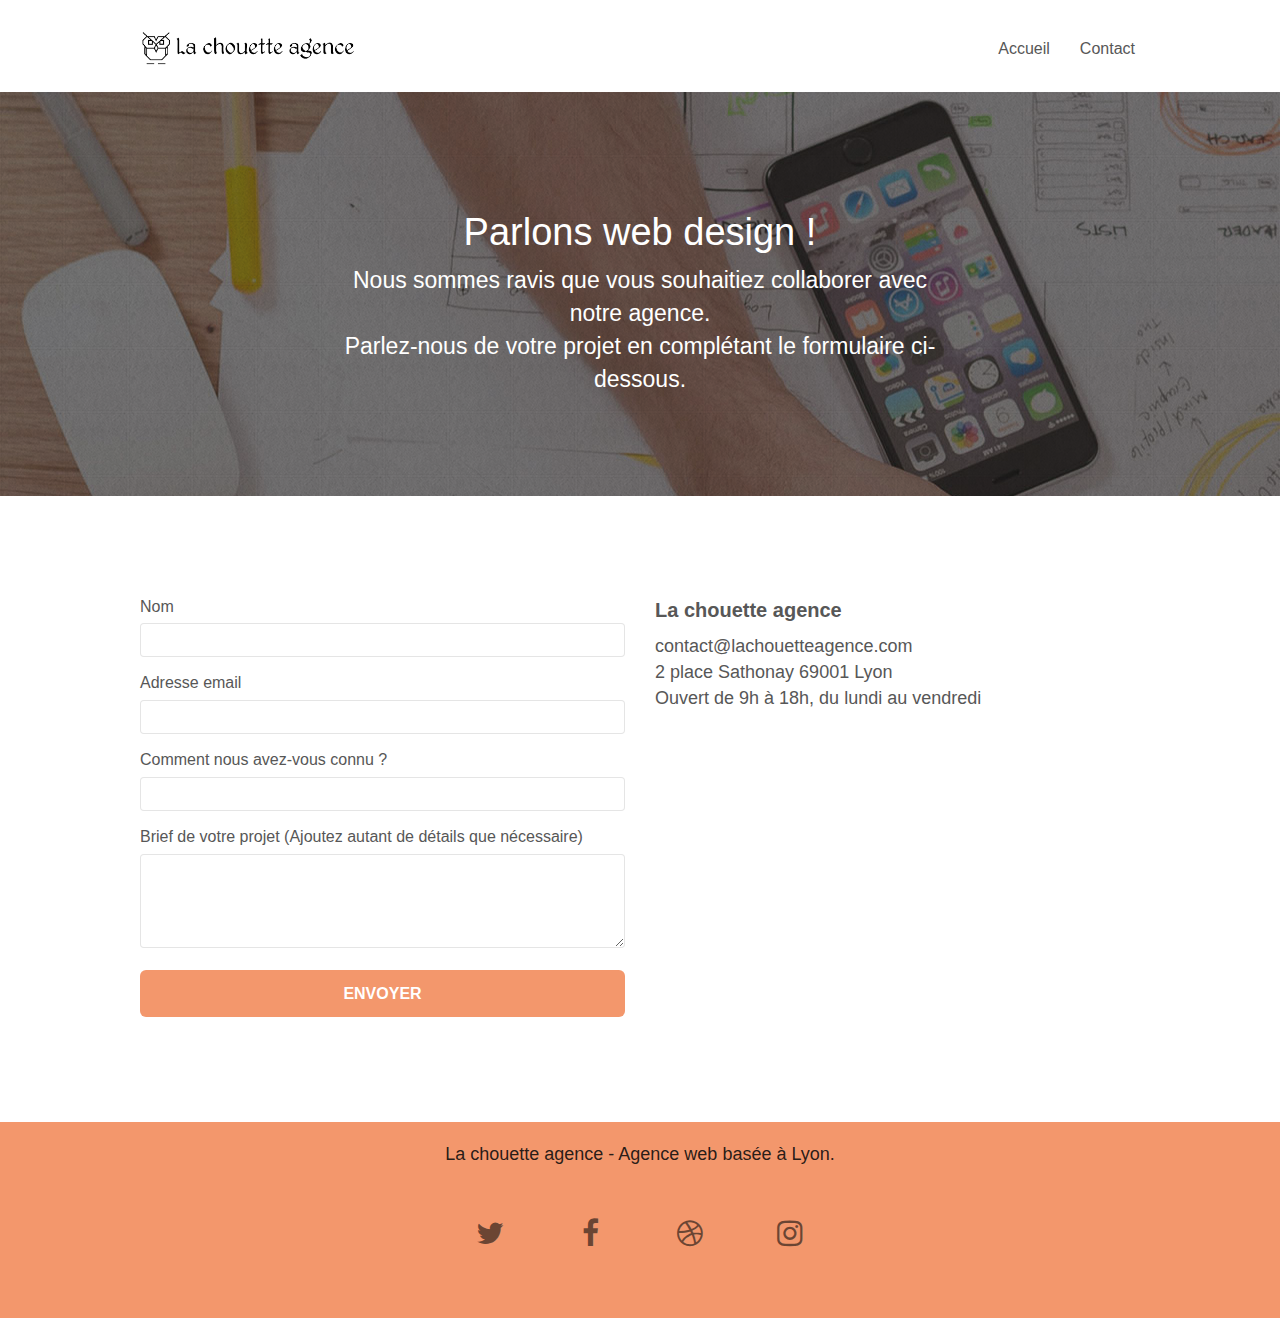
==== commit 5b4b4788: "Déplacement appel fichier JS, optimisation image texture paper, modifcation class TEXTURE-PAPER sur " ====
--- a/page2.html
+++ b/page2.html
@@ -14,8 +14,6 @@
 	<link rel="stylesheet" type="text/css" href="./css/et-line-min.css">
 	
     
-	<script src="./js/jquery-2.1.0-min.js"></script>
-	<script src="./js/bootstrap-min.js"></script>
 	<script src="./js/blocs-min.js"></script>
 	<script src="./js/jqBootstrapValidation-min.js"></script>
 	<script src="./js/formHandler-min.js"></script>
@@ -174,6 +172,7 @@
 </div>
 <!-- Principal conteneur END -->
     
-
+<script src="./js/jquery-2.1.0-min.js"></script>
+<script src="./js/bootstrap-min.js"></script>
 </body>
 </html>
--- a/css/style-min.css
+++ b/css/style-min.css
@@ -1 +1 @@
-body{margin:0;padding:0;background:#FFF;overflow-x:hidden;-webkit-font-smoothing:antialiased;-moz-osx-font-smoothing:grayscale}a,button{transition:all .3s ease-in-out;outline:none!important}a:hover{text-decoration:none;cursor:pointer}#page-loading-blocs-notifaction{position:fixed;top:0;bottom:0;width:100%;z-index:100000;background:#FFFFFF url("../img/pageload-spinner.gif") no-repeat center center}.bloc{width:100%;clear:both;background:50% 50% no-repeat;padding:0 50px;-webkit-background-size:cover;-moz-background-size:cover;-o-background-size:cover;background-size:cover;position:relative}.bloc .container{padding-left:0;padding-right:0}.bloc-lg{padding:100px 50px}.bloc-md{padding:50px}.bloc-sm{padding:20px 50px}.bg-center,.bg-l-edge,.bg-r-edge,.bg-t-edge,.bg-b-edge,.bg-tl-edge,.bg-bl-edge,.bg-tr-edge,.bg-br-edge,.bg-repeat{-webkit-background-size:auto!important;-moz-background-size:auto!important;-o-background-size:auto!important;background-size:auto!important}.bg-repeat{background:repeat}.bg-t-edge{background:top no-repeat}.bloc-bg-texture::before{content:"";background-size:2px 2px;position:absolute;top:0;bottom:0;left:0;right:0}.texture-paper::before{background:url("../img/texture-paper.png");background-size:280px 280px}.b-parallax{background-attachment:fixed}.d-bloc{color:rgba(255,255,255,.7)}.d-bloc button:hover{color:rgba(255,255,255,.9)}.d-bloc .icon-round,.d-bloc .icon-square,.d-bloc .icon-rounded,.d-bloc .icon-semi-rounded-a,.d-bloc .icon-semi-rounded-b{border-color:rgba(255,255,255,.9)}.d-bloc .divider-h span{border-color:rgba(255,255,255,.2)}.d-bloc .a-btn,.d-bloc .navbar a,.d-bloc .navbar-brand,.d-bloc a .icon-sm,.d-bloc a .icon-md,.d-bloc a .icon-lg,.d-bloc a .icon-xl,.d-bloc h1 a,.d-bloc h2 a,.d-bloc h3 a,.d-bloc h4 a,.d-bloc h5 a,.d-bloc h6 a,.d-bloc p a{color:rgba(14,13,13,.6)}.d-bloc .a-btn:hover,.d-bloc .navbar a:hover,.d-bloc .navbar-brand:hover,.d-bloc a:hover .icon-sm,.d-bloc a:hover .icon-md,.d-bloc a:hover .icon-lg,.d-bloc a:hover .icon-xl,.d-bloc h1 a:hover,.d-bloc h2 a:hover,.d-bloc h3 a:hover,.d-bloc h4 a:hover,.d-bloc h5 a:hover,.d-bloc h6 a:hover,.d-bloc p a:hover{color:rgba(255,255,255,1)}.d-bloc .navbar-toggle .icon-bar{background:rgba(255,255,255,1)}.d-bloc .btn-wire,.d-bloc .btn-wire:hover{color:rgba(255,255,255,1);border-color:rgba(255,255,255,1)}.d-bloc .panel{color:rgba(0,0,0,.5)}.d-bloc .panel button:hover{color:rgba(0,0,0,.7)}.d-bloc .panel icon{border-color:rgba(0,0,0,.7)}.d-bloc .panel .divider-h span{border-color:rgba(0,0,0,.1)}.d-bloc .panel .a-btn{color:rgba(0,0,0,.6)}.d-bloc .panel .a-btn:hover{color:rgba(0,0,0,1)}.d-bloc .panel .btn-wire,.d-bloc .panel .btn-wire:hover{color:rgba(0,0,0,.7);border-color:rgba(0,0,0,.3)}.d-bloc .panel,.l-bloc{color:rgba(0,0,0,.5)}.d-bloc .panel button:hover,.l-bloc button:hover{color:rgba(0,0,0,.7)}.l-bloc .icon-round,.l-bloc .icon-square,.l-bloc .icon-rounded,.l-bloc .icon-semi-rounded-a,.l-bloc .icon-semi-rounded-b{border-color:rgba(0,0,0,.7)}.d-bloc .panel .divider-h span,.l-bloc .divider-h span{border-color:rgba(0,0,0,.1)}.d-bloc .panel .a-btn,.l-bloc .a-btn,.l-bloc .navbar a,.l-bloc .navbar-brand,.l-bloc a .icon-sm,.l-bloc a .icon-md,.l-bloc a .icon-lg,.l-bloc a .icon-xl,.l-bloc h1 a,.l-bloc h2 a,.l-bloc h3 a,.l-bloc h4 a,.l-bloc h5 a,.l-bloc h6 a,.l-bloc p a{color:rgba(0,0,0,.6)}.d-bloc .panel .a-btn:hover,.l-bloc .a-btn:hover,.l-bloc .navbar a:hover,.l-bloc .navbar-brand:hover,.l-bloc a:hover .icon-sm,.l-bloc a:hover .icon-md,.l-bloc a:hover .icon-lg,.l-bloc a:hover .icon-xl,.l-bloc h1 a:hover,.l-bloc h2 a:hover,.l-bloc h3 a:hover,.l-bloc h4 a:hover,.l-bloc h5 a:hover,.l-bloc h6 a:hover,.l-bloc p a:hover{color:rgba(0,0,0,1)}.l-bloc .navbar-toggle .icon-bar{color:rgba(0,0,0,.6)}.d-bloc .panel .btn-wire,.d-bloc .panel .btn-wire:hover,.l-bloc .btn-wire,.l-bloc .btn-wire:hover{color:rgba(0,0,0,.7);border-color:rgba(0,0,0,.3)}.voffset{margin-top:30px}.voffset-lg{margin-top:80px}.row-no-gutters{margin-right:0;margin-left:0}.row.row-no-gutters>[class^="col-"],.row.row-no-gutters>[class*=" col-"]{padding-right:0;padding-left:0}#bloc-1-hero h1{font-size:32px}.navbar{margin-bottom:0;z-index:1}.navbar-brand{height:auto;padding:3px 15px;font-size:25px;font-weight:normal;font-weight:600;line-height:44px}.navbar-brand img{max-height:200px;margin:0 5px 0 0;display:inline}.navbar-brand img[src$=svg]{min-width:100px}.nav-center .navbar-brand img{margin:0}.navbar .nav{padding-top:2px;margin-right:-16px;float:right;z-index:1}.nav>li{float:left;margin-top:4px;font-size:16px}.navbar-nav .open .dropdown-menu>li>a{text-align:inherit}.nav>li a:hover,.nav>li a:focus{background:transparent}.navbar-toggle{margin:10px 10px 0 0;border:0}.navbar-toggle:hover{background:transparent!important}.navbar-toggle .icon-bar{background-color:rgba(0,0,0,.5);width:26px}.nav-invert .navbar .nav{float:left}.nav-invert .navbar-header,.nav-invert .navbar-brand{float:right;position:relative;z-index:2}@media (min-width:768px){.site-navigation{position:absolute;top:50%;right:20px;transform:translate(0,-50%);-webkit-transform:translateY(-50%)}.nav>li .dropdown-menu a,.nav>li .dropdown-menu a:hover{color:#484848}.nav-invert .site-navigation{left:0;right:0}.nav-center{text-align:center}.nav-center .navbar-header{width:100%}.nav-center .navbar-header,.nav-center .navbar-brand,.nav-center .nav>li{float:none;display:inline-block}.nav-center .site-navigation{position:relative;width:100%;right:0;margin-right:0;margin-top:20px}.nav-center.mini-nav .navbar-toggle{float:none;margin:10px auto 0}}.nav>li>.dropdown a{background:none!important;display:block;padding:14px 15px}nav .caret{margin:0 5px}.dropdown-menu .dropdown-menu{top:-8px;left:100%}.dropdown-menu .dropmenu-flow-right{top:100%;left:0;margin-left:-1px;border-top-left-radius:0;border-top-right-radius:0}.dropdown-menu .dropdown span{border:4px solid black;border-top-color:transparent;border-right-color:transparent;border-bottom-color:transparent;margin:6px -5px 0 0!important;float:right}.mg-md{margin-top:10px;margin-bottom:20px;font-weight:bold}.mg-lg{margin-top:10px;margin-bottom:40px;font-size:23px}.btn{margin:0 5px 5px 0}.btn.pull-right{margin:0 0 5px 5px}.btn-d,.btn-d:hover,.btn-d:focus{color:#FFF;background:rgba(0,0,0,.3)}button{outline:none!important}.btn-rd{border-radius:40px}.btn-clean{border:1px solid rgba(0,0,0,.08);border-bottom-color:rgba(0,0,0,.1);text-shadow:0 1px 0 rgba(0,0,1,.1);box-shadow:0 1px 3px rgba(0,0,1,.25),inset 0 1px 0 0 rgba(255,255,255,.15)}.icon-md{font-size:30px!important}.icon-lg{font-size:60px!important}.sm-shadow{text-shadow:0 1px 2px rgba(0,0,0,.3)}.panel-sq,.panel-sq .panel-heading,.panel-sq .panel-footer{border-radius:0}.panel-rd{border-radius:30px}.panel-rd .panel-heading{border-radius:29px 29px 0 0}.panel-rd .panel-footer{border-radius:0 0 29px 29px}.form-control{border-color:rgba(0,0,0,.1);box-shadow:none}.scrollToTop{width:40px;height:40px;position:fixed;bottom:20px;right:20px;opacity:0;z-index:500;transition:all .3s ease-in-out}.scrollToTop span{margin-top:6px}.showScrollTop{font-size:14px;opacity:1}a[data-lightbox]{position:relative;display:block;text-align:center}a[data-lightbox]:hover::before{content:"+";font-family:"HelveticaNeue-Light","Helvetica Neue Light","Helvetica Neue",Helvetica,Arial;font-size:32px;width:50px;height:50px;margin-left:-25px;border-radius:50%;background:rgba(0,0,0,.6);color:#FFF;font-weight:100;z-index:1;position:absolute;top:50%;transform:translateY(-50%);-webkit-transform:translateY(-50%)}a[data-lightbox]:hover img{opacity:.6;-webkit-animation-fill-mode:none;animation-fill-mode:none}#lightbox-modal{display:flex;align-items:center}#lightbox-modal .modal-dialog{width:90%;max-width:900px;margin:0 auto 0}#lightbox-modal .modal-dialog img{max-height:90vh;margin:0 auto}.lightbox-caption{padding:20px;color:#FFF;background:rgba(0,0,0,.5);position:absolute;left:15px;right:15px;bottom:5px}.close-lightbox{color:#FFF;font-size:30px;position:absolute;top:20px;right:20px;z-index:20;background:rgba(0,0,0,.5);border:none;line-height:30px;padding:0 9px 5px;opacity:.3}.close-lightbox:hover,.next-lightbox:hover,.prev-lightbox:hover{opacity:1.0;color:#FFF}.next-lightbox,.prev-lightbox{font-size:20px;color:rgba(255,255,255,.9);background:rgba(0,0,0,.5);transition:all .2s ease-in-out;position:absolute;top:45%;z-index:1;opacity:.4}.next-lightbox{padding:6px 8px 1px 13px;right:25px}.prev-lightbox{padding:6px 13px 1px 10px;left:25px}.snapshot-lb .modal-body{padding-bottom:45px}.snapshot-lb .lightbox-caption{padding:0;color:rgba(0,0,0,.5);background:none}h1,h2,h3,h4,h5,h6,p,label,.btn,a{font-family:"helvetica";font-weight:400;color:#575757!important;font-size:16px}.container{max-width:1000px}.hero-bloc-text{font-size:38px}.hero-bloc-text-sub{font-size:36px}.statement-bloc-text{line-height:26px;font-style:italic;font-size:20px;text-align:center;font-weight:lighter;max-width:520px;margin:auto auto auto auto}p{font-size:18px;font-weight:500}.contact{font-size:20px;font-weight:bold}.tight-width-whitespace{max-width:600px;margin:auto auto auto auto}.h1{font-size:20px;font-family:"Open Sans"}.cta-hero{margin-top:22px;color:#FFFFFF!important;text-transform:uppercase;padding:12px 28px 12px 28px;font-size:16px;font-weight:700}.social{max-width:400px;margin:25px auto 25px auto;display:flex;justify-content:space-around}h2{font-size:22px;line-height:1.4em;position:relative}h3{font-size:15px;text-transform:uppercase;font-weight:700;color:#333333!important}.med-width-whitespace{max-width:800px;margin:auto auto auto auto;box-shadow:0 0 0 #000000}h1{color:#333333!important}h4{color:#333333!important}.icons{margin-bottom:14px;margin-top:24px}.white{color:#FFFFFF!important}.footer-text{color:rgba(14,13,13,.9)!important}.portfolio-thumb{margin-bottom:24px}.portfolio-row{margin-bottom:44px;margin-top:50px}.avatar{box-shadow:0 4px 9px rgba(0,0,0,.3)}.black-background{background-color:rgba(110,100,80,.8);padding:40px 40px 40px 40px}.bold-link{font-weight:900;text-decoration:underline!important}.bgc-white{background-color:#FFFFFF}.bgc-dark-slate-blue{background-color:#364577}.bgc-atomic-tangerine{background-color:#F3976C}.tc-white{color:#FFFFFF!important}.btn-atomic-tangerine{background:#F3976C;color:#FFFFFF!important}.btn-atomic-tangerine:hover{background:#c27956!important;color:#FFFFFF!important}.ltc-white{color:#FFFFFF!important}.ltc-white:hover{color:#cccccc!important}.ltc-atomic-tangerine{color:#F3976C!important}.ltc-atomic-tangerine:hover{color:#c27956!important}.icon-dark-slate-blue{color:#364577!important;border-color:#364577!important}.bg-dots-bg{background-image:url("../img/dots-bg.png")}.bg-lines-h2-bg{background-image:url("../img/lines-h2-bg.png")}.bg-banniere{background-image:url("../img/la-chouette-agence-banniere.jpg")}.bg-presentation{background-image:url("../img/image-de-presentation.jpg")}@media (max-width:1024px){.bloc{padding-left:20px;padding-right:20px}.bloc.full-width-bloc,.bloc-tile-2.full-width-bloc .container,.bloc-tile-3.full-width-bloc .container,.bloc-tile-4.full-width-bloc .container{padding-left:0;padding-right:0}}@media (max-width:992px) and (min-width:768px){.navbar .nav{max-width:80%}.nav-center.navbar .nav{max-width:100%}}@media only screen and (min-device-width:768px) and (max-device-width:1024px) and (orientation:landscape){.b-parallax{background-attachment:scroll}}@media only screen and (min-device-width:1024px) and (max-device-width:1366px) and (-webkit-min-device-pixel-ratio:1.5){.b-parallax{background-attachment:scroll}}@media (max-width:991px){.container{width:100%}.b-parallax{background-attachment:scroll}.page-container,#hero-bloc{overflow-x:hidden;position:relative}.bloc{padding-left:constant(safe-area-inset-left);padding-right:constant(safe-area-inset-right)}.bloc-group,.bloc-group .bloc{display:block;width:100%}.bloc-fill-screen .fill-bloc-top-edge,.bloc-fill-screen .fill-bloc-bottom-edge{padding:0 20px;padding-left:constant(safe-area-inset-left);padding-right:constant(safe-area-inset-right)}}@media (max-width:767px){.page-container{overflow-x:hidden;position:relative}h1,h2,h3,h4,h5,h6,p,#disqus_thread{padding-left:10px!important;padding-right:10px!important}.b-parallax{background-attachment:scroll}.navbar .nav{padding-top:0;border-top:1px solid rgba(0,0,0,.2);float:none!important}.navbar.row{margin-left:0;margin-right:0}.site-navigation{position:inherit;transform:none;-webkit-transform:none;-ms-transform:none}.nav>li{margin-top:0;border-bottom:1px solid rgba(0,0,0,.1);background:rgba(0,0,0,.05);text-align:left;padding-left:15px;width:100%}.nav>li:hover{background:rgba(0,0,0,.08)}.dropdown .dropdown a .caret{float:none;margin:5px 0 0 10px!important;border:4px solid black;border-bottom-color:transparent;border-right-color:transparent;border-left-color:transparent}#hero-bloc .navbar .nav{background:rgba(0,0,0,.8)}#hero-bloc .navbar .nav a{color:rgba(255,255,255,.6)}.hero{padding:50px 0}.hero-nav{left:-1px;right:-1px}.navbar-collapse{padding:0;overflow-x:hidden;-webkit-box-shadow:none;box-shadow:none}.navbar-brand img{max-height:40px;width:auto}.nav-invert .navbar-header{float:none;width:100%}.nav-invert .navbar-toggle{float:left;margin-left:10px}.bloc{padding-left:0;padding-right:0}.bloc-xxl,.bloc-xl,.bloc-lg{padding:40px 0}.bloc-sm,.bloc-md{padding-left:0;padding-right:0}.bloc-tile-2 .container,.bloc-tile-3 .container,.bloc-tile-4 .container,.bloc-fill-screen .fill-bloc-top-edge,.bloc-fill-screen .fill-bloc-bottom-edge{padding-left:0;padding-right:0}.a-block{padding:0 10px}.btn-dwn{display:none}.voffset{margin-top:5px}.voffset-md{margin-top:20px}.voffset-lg{margin-top:30px}form{padding:5px}.close-lightbox{display:inline-block}.blocsapp-device-iphone5{background-size:216px 425px;padding-top:60px;width:216px;height:425px}.blocsapp-device-iphone5 img{width:180px;height:320px}}@media (max-width:400px){.bloc{padding-left:0;padding-right:0}}@media (max-width:767px){.bloc-mob-center-text{text-align:center}}+body{margin:0;padding:0;background:#FFF;overflow-x:hidden;-webkit-font-smoothing:antialiased;-moz-osx-font-smoothing:grayscale}a,button{transition:all .3s ease-in-out;outline:none!important}a:hover{text-decoration:none;cursor:pointer}#page-loading-blocs-notifaction{position:fixed;top:0;bottom:0;width:100%;z-index:100000;background:#FFFFFF url("../img/pageload-spinner.gif") no-repeat center center}.bloc{width:100%;clear:both;background:50% 50% no-repeat;padding:0 50px;-webkit-background-size:cover;-moz-background-size:cover;-o-background-size:cover;background-size:cover;position:relative}.bloc .container{padding-left:0;padding-right:0}.bloc-lg{padding:100px 50px}.bloc-md{padding:50px}.bloc-sm{padding:20px 50px}.bg-center,.bg-l-edge,.bg-r-edge,.bg-t-edge,.bg-b-edge,.bg-tl-edge,.bg-bl-edge,.bg-tr-edge,.bg-br-edge,.bg-repeat{-webkit-background-size:auto!important;-moz-background-size:auto!important;-o-background-size:auto!important;background-size:auto!important}.bg-repeat{background:repeat}.bg-t-edge{background:top no-repeat}.bloc-bg-texture::before{content:"";background-size:2px 2px;position:absolute;top:0;bottom:0;left:0;right:0}.texture-paper::before{background:url("../img/texture-paper.png");background-size:64px 64px}.b-parallax{background-attachment:fixed}.d-bloc{color:rgba(255,255,255,.7)}.d-bloc button:hover{color:rgba(255,255,255,.9)}.d-bloc .icon-round,.d-bloc .icon-square,.d-bloc .icon-rounded,.d-bloc .icon-semi-rounded-a,.d-bloc .icon-semi-rounded-b{border-color:rgba(255,255,255,.9)}.d-bloc .divider-h span{border-color:rgba(255,255,255,.2)}.d-bloc .a-btn,.d-bloc .navbar a,.d-bloc .navbar-brand,.d-bloc a .icon-sm,.d-bloc a .icon-md,.d-bloc a .icon-lg,.d-bloc a .icon-xl,.d-bloc h1 a,.d-bloc h2 a,.d-bloc h3 a,.d-bloc h4 a,.d-bloc h5 a,.d-bloc h6 a,.d-bloc p a{color:rgba(14,13,13,.6)}.d-bloc .a-btn:hover,.d-bloc .navbar a:hover,.d-bloc .navbar-brand:hover,.d-bloc a:hover .icon-sm,.d-bloc a:hover .icon-md,.d-bloc a:hover .icon-lg,.d-bloc a:hover .icon-xl,.d-bloc h1 a:hover,.d-bloc h2 a:hover,.d-bloc h3 a:hover,.d-bloc h4 a:hover,.d-bloc h5 a:hover,.d-bloc h6 a:hover,.d-bloc p a:hover{color:rgba(255,255,255,1)}.d-bloc .navbar-toggle .icon-bar{background:rgba(255,255,255,1)}.d-bloc .btn-wire,.d-bloc .btn-wire:hover{color:rgba(255,255,255,1);border-color:rgba(255,255,255,1)}.d-bloc .panel{color:rgba(0,0,0,.5)}.d-bloc .panel button:hover{color:rgba(0,0,0,.7)}.d-bloc .panel icon{border-color:rgba(0,0,0,.7)}.d-bloc .panel .divider-h span{border-color:rgba(0,0,0,.1)}.d-bloc .panel .a-btn{color:rgba(0,0,0,.6)}.d-bloc .panel .a-btn:hover{color:rgba(0,0,0,1)}.d-bloc .panel .btn-wire,.d-bloc .panel .btn-wire:hover{color:rgba(0,0,0,.7);border-color:rgba(0,0,0,.3)}.d-bloc .panel,.l-bloc{color:rgba(0,0,0,.5)}.d-bloc .panel button:hover,.l-bloc button:hover{color:rgba(0,0,0,.7)}.l-bloc .icon-round,.l-bloc .icon-square,.l-bloc .icon-rounded,.l-bloc .icon-semi-rounded-a,.l-bloc .icon-semi-rounded-b{border-color:rgba(0,0,0,.7)}.d-bloc .panel .divider-h span,.l-bloc .divider-h span{border-color:rgba(0,0,0,.1)}.d-bloc .panel .a-btn,.l-bloc .a-btn,.l-bloc .navbar a,.l-bloc .navbar-brand,.l-bloc a .icon-sm,.l-bloc a .icon-md,.l-bloc a .icon-lg,.l-bloc a .icon-xl,.l-bloc h1 a,.l-bloc h2 a,.l-bloc h3 a,.l-bloc h4 a,.l-bloc h5 a,.l-bloc h6 a,.l-bloc p a{color:rgba(0,0,0,.6)}.d-bloc .panel .a-btn:hover,.l-bloc .a-btn:hover,.l-bloc .navbar a:hover,.l-bloc .navbar-brand:hover,.l-bloc a:hover .icon-sm,.l-bloc a:hover .icon-md,.l-bloc a:hover .icon-lg,.l-bloc a:hover .icon-xl,.l-bloc h1 a:hover,.l-bloc h2 a:hover,.l-bloc h3 a:hover,.l-bloc h4 a:hover,.l-bloc h5 a:hover,.l-bloc h6 a:hover,.l-bloc p a:hover{color:rgba(0,0,0,1)}.l-bloc .navbar-toggle .icon-bar{color:rgba(0,0,0,.6)}.d-bloc .panel .btn-wire,.d-bloc .panel .btn-wire:hover,.l-bloc .btn-wire,.l-bloc .btn-wire:hover{color:rgba(0,0,0,.7);border-color:rgba(0,0,0,.3)}.voffset{margin-top:30px}.voffset-lg{margin-top:80px}.row-no-gutters{margin-right:0;margin-left:0}.row.row-no-gutters>[class^="col-"],.row.row-no-gutters>[class*=" col-"]{padding-right:0;padding-left:0}#bloc-1-hero h1{font-size:32px}.navbar{margin-bottom:0;z-index:1}.navbar-brand{height:auto;padding:3px 15px;font-size:25px;font-weight:normal;font-weight:600;line-height:44px}.navbar-brand img{max-height:200px;margin:0 5px 0 0;display:inline}.navbar-brand img[src$=svg]{min-width:100px}.nav-center .navbar-brand img{margin:0}.navbar .nav{padding-top:2px;margin-right:-16px;float:right;z-index:1}.nav>li{float:left;margin-top:4px;font-size:16px}.navbar-nav .open .dropdown-menu>li>a{text-align:inherit}.nav>li a:hover,.nav>li a:focus{background:transparent}.navbar-toggle{margin:10px 10px 0 0;border:0}.navbar-toggle:hover{background:transparent!important}.navbar-toggle .icon-bar{background-color:rgba(0,0,0,.5);width:26px}.nav-invert .navbar .nav{float:left}.nav-invert .navbar-header,.nav-invert .navbar-brand{float:right;position:relative;z-index:2}@media (min-width:768px){.site-navigation{position:absolute;top:50%;right:20px;transform:translate(0,-50%);-webkit-transform:translateY(-50%)}.nav>li .dropdown-menu a,.nav>li .dropdown-menu a:hover{color:#484848}.nav-invert .site-navigation{left:0;right:0}.nav-center{text-align:center}.nav-center .navbar-header{width:100%}.nav-center .navbar-header,.nav-center .navbar-brand,.nav-center .nav>li{float:none;display:inline-block}.nav-center .site-navigation{position:relative;width:100%;right:0;margin-right:0;margin-top:20px}.nav-center.mini-nav .navbar-toggle{float:none;margin:10px auto 0}}.nav>li>.dropdown a{background:none!important;display:block;padding:14px 15px}nav .caret{margin:0 5px}.dropdown-menu .dropdown-menu{top:-8px;left:100%}.dropdown-menu .dropmenu-flow-right{top:100%;left:0;margin-left:-1px;border-top-left-radius:0;border-top-right-radius:0}.dropdown-menu .dropdown span{border:4px solid black;border-top-color:transparent;border-right-color:transparent;border-bottom-color:transparent;margin:6px -5px 0 0!important;float:right}.mg-md{margin-top:10px;margin-bottom:20px;font-weight:bold}.mg-lg{margin-top:10px;margin-bottom:40px;font-size:23px}.btn{margin:0 5px 5px 0}.btn.pull-right{margin:0 0 5px 5px}.btn-d,.btn-d:hover,.btn-d:focus{color:#FFF;background:rgba(0,0,0,.3)}button{outline:none!important}.btn-rd{border-radius:40px}.btn-clean{border:1px solid rgba(0,0,0,.08);border-bottom-color:rgba(0,0,0,.1);text-shadow:0 1px 0 rgba(0,0,1,.1);box-shadow:0 1px 3px rgba(0,0,1,.25),inset 0 1px 0 0 rgba(255,255,255,.15)}.icon-md{font-size:30px!important}.icon-lg{font-size:60px!important}.sm-shadow{text-shadow:0 1px 2px rgba(0,0,0,.3)}.panel-sq,.panel-sq .panel-heading,.panel-sq .panel-footer{border-radius:0}.panel-rd{border-radius:30px}.panel-rd .panel-heading{border-radius:29px 29px 0 0}.panel-rd .panel-footer{border-radius:0 0 29px 29px}.form-control{border-color:rgba(0,0,0,.1);box-shadow:none}.scrollToTop{width:40px;height:40px;position:fixed;bottom:20px;right:20px;opacity:0;z-index:500;transition:all .3s ease-in-out}.scrollToTop span{margin-top:6px}.showScrollTop{font-size:14px;opacity:1}a[data-lightbox]{position:relative;display:block;text-align:center}a[data-lightbox]:hover::before{content:"+";font-family:"HelveticaNeue-Light","Helvetica Neue Light","Helvetica Neue",Helvetica,Arial;font-size:32px;width:50px;height:50px;margin-left:-25px;border-radius:50%;background:rgba(0,0,0,.6);color:#FFF;font-weight:100;z-index:1;position:absolute;top:50%;transform:translateY(-50%);-webkit-transform:translateY(-50%)}a[data-lightbox]:hover img{opacity:.6;-webkit-animation-fill-mode:none;animation-fill-mode:none}#lightbox-modal{display:flex;align-items:center}#lightbox-modal .modal-dialog{width:90%;max-width:900px;margin:0 auto 0}#lightbox-modal .modal-dialog img{max-height:90vh;margin:0 auto}.lightbox-caption{padding:20px;color:#FFF;background:rgba(0,0,0,.5);position:absolute;left:15px;right:15px;bottom:5px}.close-lightbox{color:#FFF;font-size:30px;position:absolute;top:20px;right:20px;z-index:20;background:rgba(0,0,0,.5);border:none;line-height:30px;padding:0 9px 5px;opacity:.3}.close-lightbox:hover,.next-lightbox:hover,.prev-lightbox:hover{opacity:1.0;color:#FFF}.next-lightbox,.prev-lightbox{font-size:20px;color:rgba(255,255,255,.9);background:rgba(0,0,0,.5);transition:all .2s ease-in-out;position:absolute;top:45%;z-index:1;opacity:.4}.next-lightbox{padding:6px 8px 1px 13px;right:25px}.prev-lightbox{padding:6px 13px 1px 10px;left:25px}.snapshot-lb .modal-body{padding-bottom:45px}.snapshot-lb .lightbox-caption{padding:0;color:rgba(0,0,0,.5);background:none}h1,h2,h3,h4,h5,h6,p,label,.btn,a{font-family:"helvetica";font-weight:400;color:#575757!important;font-size:16px}.container{max-width:1000px}.hero-bloc-text{font-size:38px}.hero-bloc-text-sub{font-size:36px}.statement-bloc-text{line-height:26px;font-style:italic;font-size:20px;text-align:center;font-weight:lighter;max-width:520px;margin:auto auto auto auto}p{font-size:18px;font-weight:500}.contact{font-size:20px;font-weight:bold}.tight-width-whitespace{max-width:600px;margin:auto auto auto auto}.h1{font-size:20px;font-family:"Open Sans"}.cta-hero{margin-top:22px;color:#FFFFFF!important;text-transform:uppercase;padding:12px 28px 12px 28px;font-size:16px;font-weight:700}.social{max-width:400px;margin:25px auto 25px auto;display:flex;justify-content:space-around}h2{font-size:22px;line-height:1.4em;position:relative}h3{font-size:15px;text-transform:uppercase;font-weight:700;color:#333333!important}.med-width-whitespace{max-width:800px;margin:auto auto auto auto;box-shadow:0 0 0 #000000}h1{color:#333333!important}h4{color:#333333!important}.icons{margin-bottom:14px;margin-top:24px}.white{color:#FFFFFF!important}.footer-text{color:rgba(14,13,13,.9)!important}.portfolio-thumb{margin-bottom:24px}.portfolio-row{margin-bottom:44px;margin-top:50px}.avatar{box-shadow:0 4px 9px rgba(0,0,0,.3)}.black-background{background-color:rgba(110,100,80,.8);padding:40px 40px 40px 40px}.bold-link{font-weight:900;text-decoration:underline!important}.bgc-white{background-color:#FFFFFF}.bgc-dark-slate-blue{background-color:#364577}.bgc-atomic-tangerine{background-color:#F3976C}.tc-white{color:#FFFFFF!important}.btn-atomic-tangerine{background:#F3976C;color:#FFFFFF!important}.btn-atomic-tangerine:hover{background:#c27956!important;color:#FFFFFF!important}.ltc-white{color:#FFFFFF!important}.ltc-white:hover{color:#cccccc!important}.ltc-atomic-tangerine{color:#F3976C!important}.ltc-atomic-tangerine:hover{color:#c27956!important}.icon-dark-slate-blue{color:#364577!important;border-color:#364577!important}.bg-dots-bg{background-image:url("../img/dots-bg.png")}.bg-lines-h2-bg{background-image:url("../img/lines-h2-bg.png")}.bg-banniere{background-image:url("../img/la-chouette-agence-banniere.jpg")}.bg-presentation{background-image:url("../img/image-de-presentation.jpg")}@media (max-width:1024px){.bloc{padding-left:20px;padding-right:20px}.bloc.full-width-bloc,.bloc-tile-2.full-width-bloc .container,.bloc-tile-3.full-width-bloc .container,.bloc-tile-4.full-width-bloc .container{padding-left:0;padding-right:0}}@media (max-width:992px) and (min-width:768px){.navbar .nav{max-width:80%}.nav-center.navbar .nav{max-width:100%}}@media only screen and (min-device-width:768px) and (max-device-width:1024px) and (orientation:landscape){.b-parallax{background-attachment:scroll}}@media only screen and (min-device-width:1024px) and (max-device-width:1366px) and (-webkit-min-device-pixel-ratio:1.5){.b-parallax{background-attachment:scroll}}@media (max-width:991px){.container{width:100%}.b-parallax{background-attachment:scroll}.page-container,#hero-bloc{overflow-x:hidden;position:relative}.bloc{padding-left:constant(safe-area-inset-left);padding-right:constant(safe-area-inset-right)}.bloc-group,.bloc-group .bloc{display:block;width:100%}.bloc-fill-screen .fill-bloc-top-edge,.bloc-fill-screen .fill-bloc-bottom-edge{padding:0 20px;padding-left:constant(safe-area-inset-left);padding-right:constant(safe-area-inset-right)}}@media (max-width:767px){.page-container{overflow-x:hidden;position:relative}h1,h2,h3,h4,h5,h6,p,#disqus_thread{padding-left:10px!important;padding-right:10px!important}.b-parallax{background-attachment:scroll}.navbar .nav{padding-top:0;border-top:1px solid rgba(0,0,0,.2);float:none!important}.navbar.row{margin-left:0;margin-right:0}.site-navigation{position:inherit;transform:none;-webkit-transform:none;-ms-transform:none}.nav>li{margin-top:0;border-bottom:1px solid rgba(0,0,0,.1);background:rgba(0,0,0,.05);text-align:left;padding-left:15px;width:100%}.nav>li:hover{background:rgba(0,0,0,.08)}.dropdown .dropdown a .caret{float:none;margin:5px 0 0 10px!important;border:4px solid black;border-bottom-color:transparent;border-right-color:transparent;border-left-color:transparent}#hero-bloc .navbar .nav{background:rgba(0,0,0,.8)}#hero-bloc .navbar .nav a{color:rgba(255,255,255,.6)}.hero{padding:50px 0}.hero-nav{left:-1px;right:-1px}.navbar-collapse{padding:0;overflow-x:hidden;-webkit-box-shadow:none;box-shadow:none}.navbar-brand img{max-height:40px;width:auto}.nav-invert .navbar-header{float:none;width:100%}.nav-invert .navbar-toggle{float:left;margin-left:10px}.bloc{padding-left:0;padding-right:0}.bloc-xxl,.bloc-xl,.bloc-lg{padding:40px 0}.bloc-sm,.bloc-md{padding-left:0;padding-right:0}.bloc-tile-2 .container,.bloc-tile-3 .container,.bloc-tile-4 .container,.bloc-fill-screen .fill-bloc-top-edge,.bloc-fill-screen .fill-bloc-bottom-edge{padding-left:0;padding-right:0}.a-block{padding:0 10px}.btn-dwn{display:none}.voffset{margin-top:5px}.voffset-md{margin-top:20px}.voffset-lg{margin-top:30px}form{padding:5px}.close-lightbox{display:inline-block}.blocsapp-device-iphone5{background-size:216px 425px;padding-top:60px;width:216px;height:425px}.blocsapp-device-iphone5 img{width:180px;height:320px}}@media (max-width:400px){.bloc{padding-left:0;padding-right:0}}@media (max-width:767px){.bloc-mob-center-text{text-align:center}}